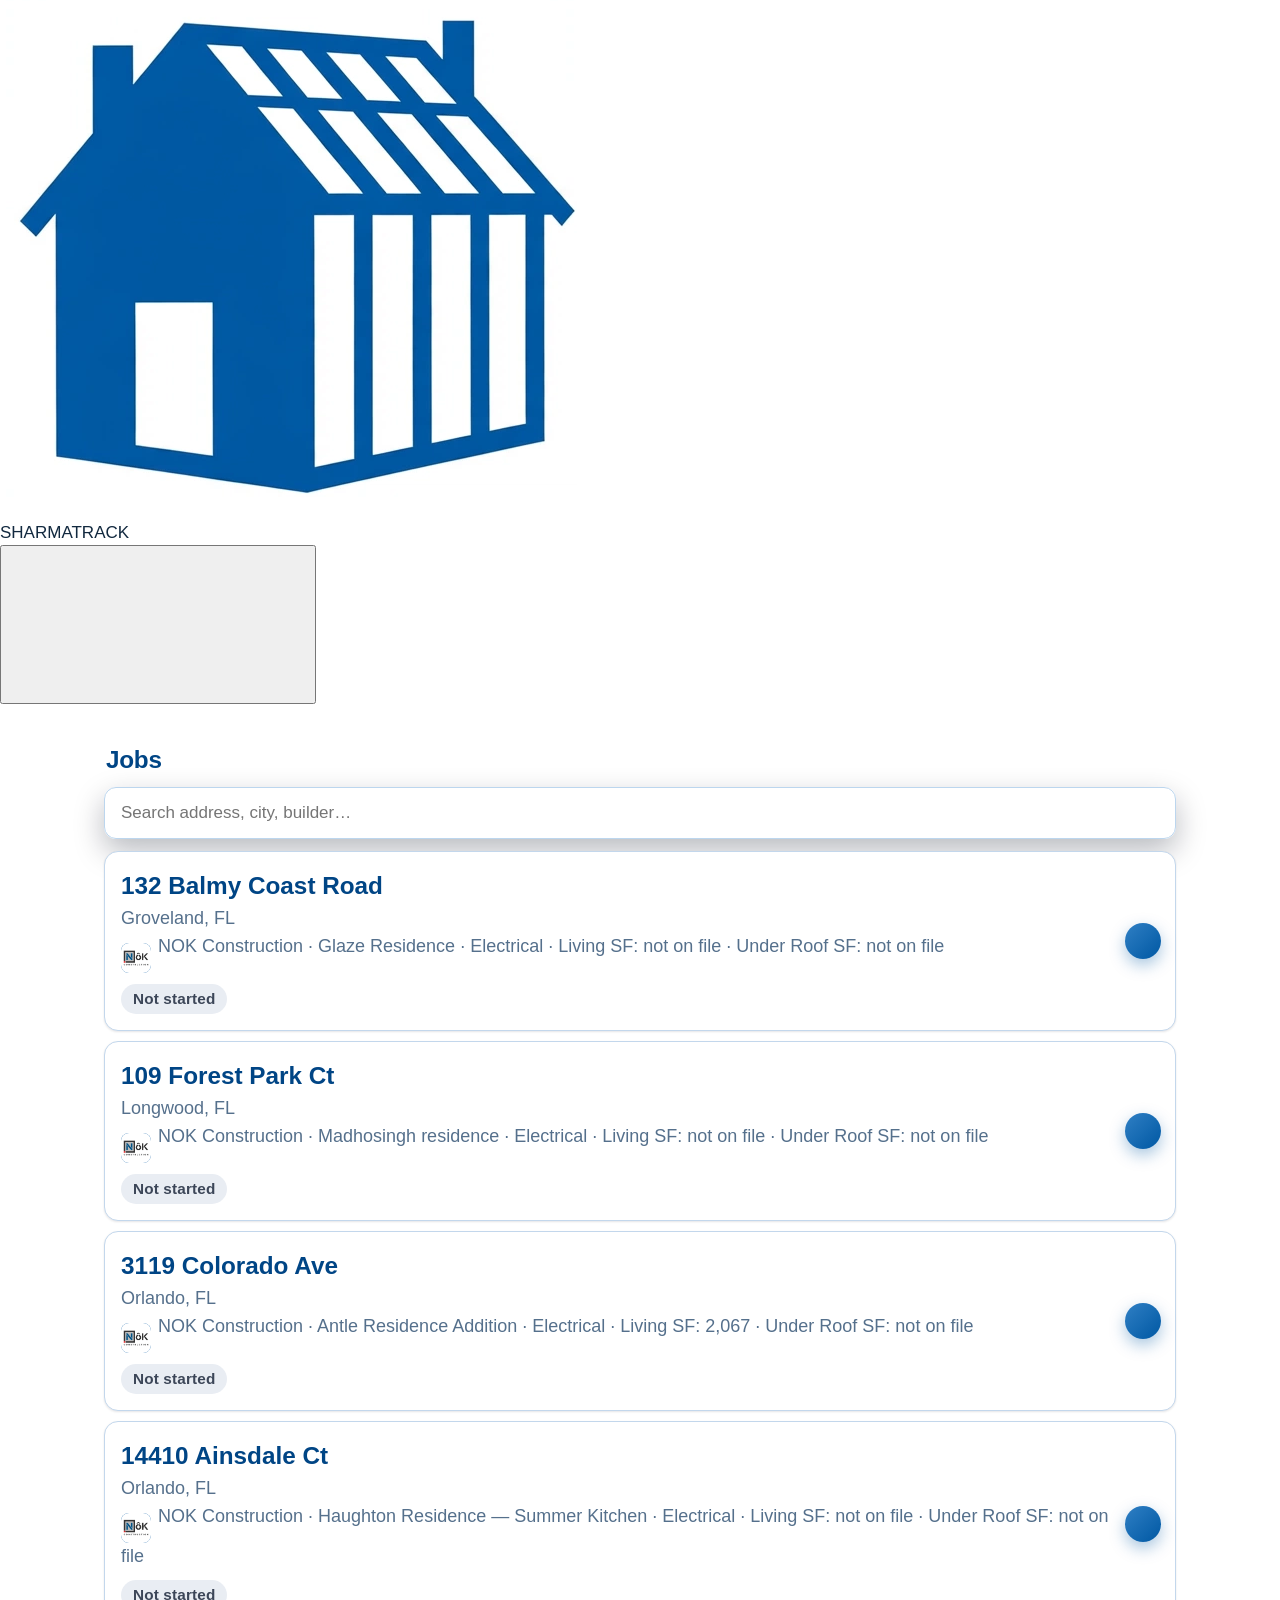
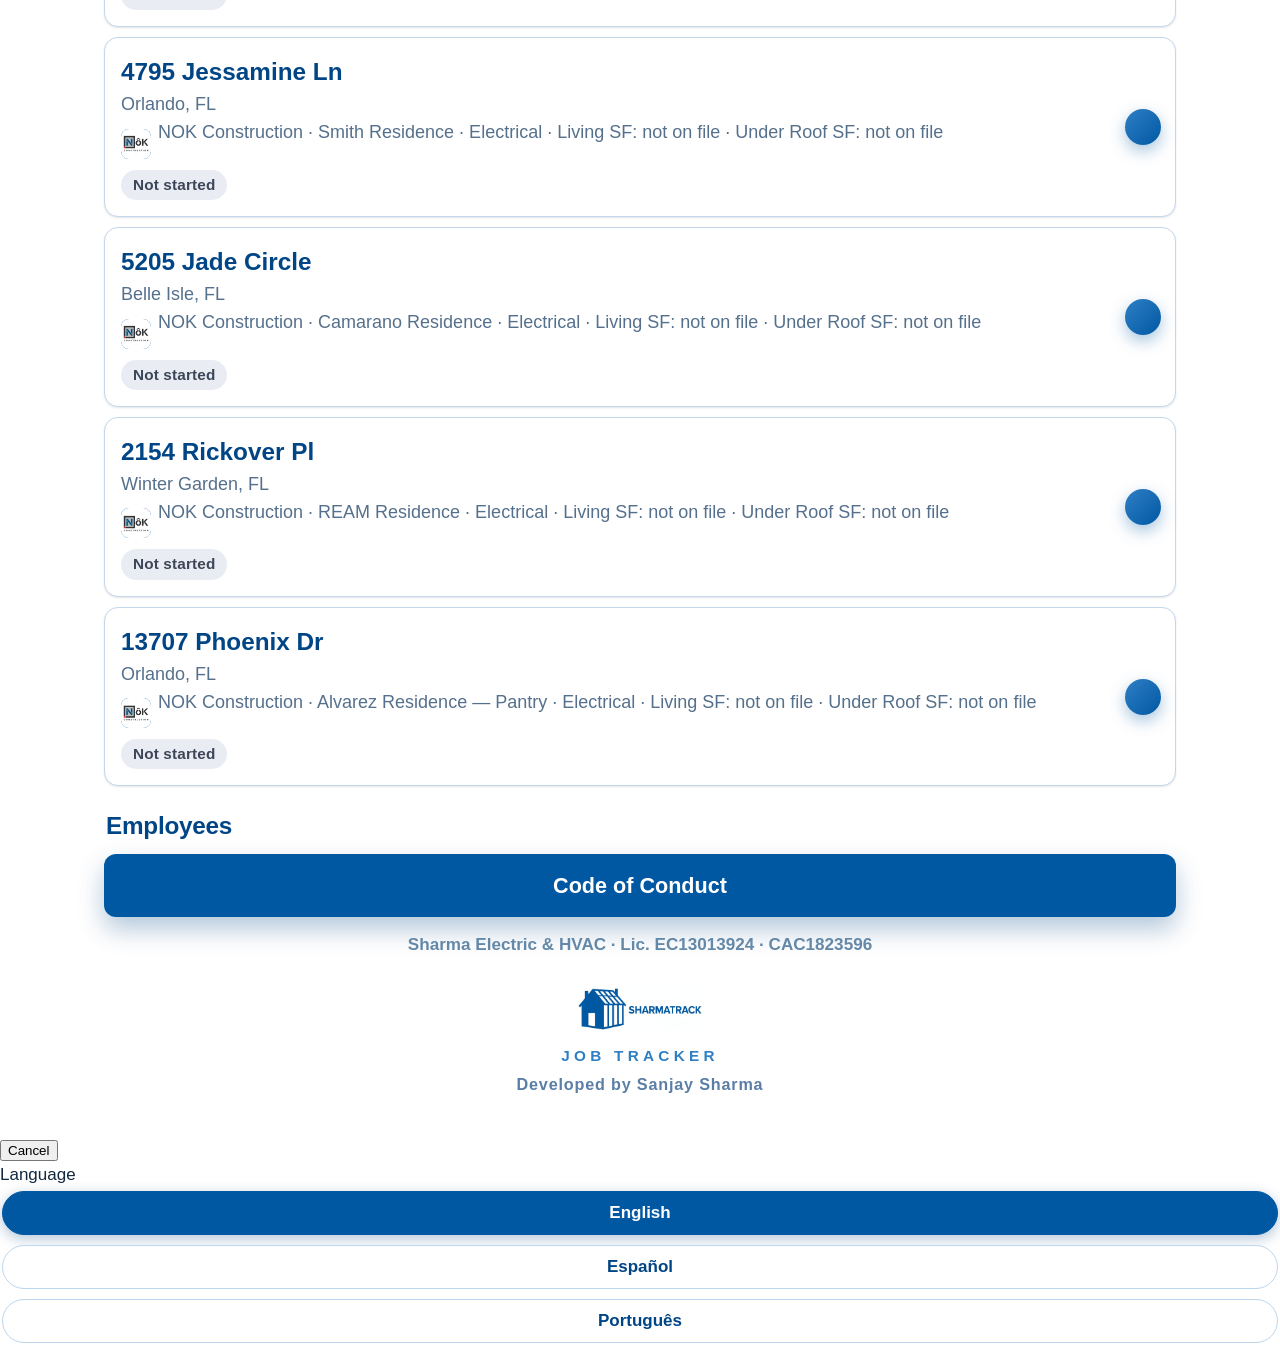
==== index.html @ d8a53cc8 "Five NOK job pages built from the WhatsApp groups (Sanjay 2026-11-23: 'Where is the rest of the hous" ====
<!DOCTYPE html>
<html lang="en" class="sk" data-theme="track"><head><meta charset="utf-8">
<meta name="viewport" content="width=device-width, initial-scale=1, viewport-fit=cover">
<title>SHARMATRACK — NOK Construction</title>
<meta name="theme-color" content="#ffffff"><meta name="color-scheme" content="light"><script>(function(){try{if(localStorage.getItem("sk-scheme")==="dark"){var d=document.documentElement;d.setAttribute("data-scheme","dark");var m=document.querySelector('meta[name="theme-color"]');if(m)m.content=d.getAttribute("data-theme")==="track"?"#1C1C1E":"#1a2f61"}}catch(e){}})()</script><meta name="apple-mobile-web-app-capable" content="yes"><meta name="mobile-web-app-capable" content="yes"><meta name="apple-mobile-web-app-status-bar-style" content="default"><meta name="apple-mobile-web-app-title" content="SHARMATRACK"><link rel="manifest" href="manifest.webmanifest"><link rel="apple-touch-icon" href="app-icon-512.png"><link rel="stylesheet" href="https://sharma-kit.sharma-crew.workers.dev/sharma-kit.css"><script src="https://sharma-kit.sharma-crew.workers.dev/sharma-kit.js" defer></script>
<link rel="stylesheet" href="styles.css?v=16">
<link rel="stylesheet" href="sk-bridge.css?v=2">
<link rel="stylesheet" href="spa.css?v=3">
<link rel="stylesheet" href="macos.css?v=1">
<link rel="icon" href="app-icon-512.png">
<link rel="apple-touch-icon" href="app-icon-512.png">
</head><body class="sk">
<header class="sk-header"><div class="sk-header__bar">
  <div class="sk-header__lead"><a class="sk-header__logo" href="#/" aria-label="SHARMATRACK home"><img src="sharmatrack-mark-blue.png" alt="SHARMATRACK"></a></div>
  <div class="sk-header__title">SHARMATRACK</div>
  <div class="sk-header__trail"><button class="sk-header__btn" id="spa-lang-btn" type="button" aria-label="Language"><svg class="sk-icon"><use href="#i-globe"/></svg></button><a class="sk-header__btn" href="#/more" id="spa-more-btn" aria-label="More"><svg class="sk-icon"><use href="#i-more"/></svg></a></div>
</div></header>
<div class="sk-offline" aria-live="polite"></div>
<main id="app" class="sk-stackview"></main>
<section class="sk-sheet" id="lang-sheet" aria-labelledby="lang-sheet-title">
  <div class="sk-sheet__grab"></div>
  <div class="sk-sheet__head">
    <button class="sk-btn sk-btn--text" type="button" data-sheet-close>Cancel</button>
    <div class="sk-sheet__title" id="lang-sheet-title" data-i18n="language">Language</div>
    <span></span>
  </div>
  <div class="sk-sheet__body">
    <div class="langbar langbar--sheet" role="group" aria-label="Language">
      <button type="button" data-lang="en" class="on">English</button>
      <button type="button" data-lang="es">Español</button>
      <button type="button" data-lang="pt">Português</button>
    </div>
  </div>
</section>
<template id="hub-tpl">
<div class="wrap nobar home">
  <h2 data-i18n="crewJobs">Jobs</h2>
  <div class="searchbar"><input id="job-search" type="search" autocomplete="off" placeholder="Search address, city, builder…"></div>
<a class="jobbtn" href="glaze/" data-jobcard="glaze" data-search="glaze residence 132 balmy coast road groveland fl nok construction master bath patio summer kitchen"><span class="a">132 Balmy Coast Road</span><span class="b">Groveland, FL</span><span class="b2"><span class="blogo"><img src="nok-logo.png" alt="" onerror="this.remove()"><span class="blogo__init" aria-hidden="true">NOK</span></span>NOK Construction · Glaze Residence · Electrical · Living SF: not on file · Under Roof SF: not on file</span><span class="crow"><span class="prog" data-prog>—/16</span><span class="chip" data-chip hidden></span></span><span class="arr"><svg class="sk-icon"><use href="#i-chevron-right"/></svg></span></a>
<a class="jobbtn" href="109-forest-park-ct/" data-jobcard="109-forest-park-ct" data-search="109 forest park ct longwood fl nok construction madhosingh"><span class="a">109 Forest Park Ct</span><span class="b">Longwood, FL</span><span class="b2"><span class="blogo"><img src="nok-logo.png" alt="" onerror="this.remove()"><span class="blogo__init" aria-hidden="true">NOK</span></span>NOK Construction · Madhosingh residence · Electrical · Living SF: not on file · Under Roof SF: not on file</span><span class="crow"><span class="prog" data-prog>—/16</span><span class="chip" data-chip hidden></span></span><span class="arr"><svg class="sk-icon"><use href="#i-chevron-right"/></svg></span></a>
<a class="jobbtn" href="antle/" data-jobcard="antle" data-search="antle residence addition 3119 colorado ave orlando fl nok construction"><span class="a">3119 Colorado Ave</span><span class="b">Orlando, FL</span><span class="b2"><span class="blogo"><img src="nok-logo.png" alt="" onerror="this.remove()"><span class="blogo__init" aria-hidden="true">NOK</span></span>NOK Construction · Antle Residence Addition · Electrical · Living SF: 2,067 · Under Roof SF: not on file</span><span class="crow"><span class="prog" data-prog>—/16</span><span class="chip" data-chip hidden></span></span><span class="arr"><svg class="sk-icon"><use href="#i-chevron-right"/></svg></span></a>
<a class="jobbtn" href="haughton/" data-jobcard="haughton" data-search="haughton residence 14410 ainsdale ct orlando fl nok construction summer kitchen"><span class="a">14410 Ainsdale Ct</span><span class="b">Orlando, FL</span><span class="b2"><span class="blogo"><img src="nok-logo.png" alt="" onerror="this.remove()"><span class="blogo__init" aria-hidden="true">NOK</span></span>NOK Construction · Haughton Residence — Summer Kitchen · Electrical · Living SF: not on file · Under Roof SF: not on file</span><span class="crow"><span class="prog" data-prog>—/16</span><span class="chip" data-chip hidden></span></span><span class="arr"><svg class="sk-icon"><use href="#i-chevron-right"/></svg></span></a>
<a class="jobbtn" href="smith/" data-jobcard="smith" data-search="smith residence 4795 jessamine ln orlando fl nok construction rewire"><span class="a">4795 Jessamine Ln</span><span class="b">Orlando, FL</span><span class="b2"><span class="blogo"><img src="nok-logo.png" alt="" onerror="this.remove()"><span class="blogo__init" aria-hidden="true">NOK</span></span>NOK Construction · Smith Residence · Electrical · Living SF: not on file · Under Roof SF: not on file</span><span class="crow"><span class="prog" data-prog>—/16</span><span class="chip" data-chip hidden></span></span><span class="arr"><svg class="sk-icon"><use href="#i-chevron-right"/></svg></span></a>
<a class="jobbtn" href="camarano/" data-jobcard="camarano" data-search="camarano residence 5205 jade circle belle isle fl nok construction"><span class="a">5205 Jade Circle</span><span class="b">Belle Isle, FL</span><span class="b2"><span class="blogo"><img src="nok-logo.png" alt="" onerror="this.remove()"><span class="blogo__init" aria-hidden="true">NOK</span></span>NOK Construction · Camarano Residence · Electrical · Living SF: not on file · Under Roof SF: not on file</span><span class="crow"><span class="prog" data-prog>—/16</span><span class="chip" data-chip hidden></span></span><span class="arr"><svg class="sk-icon"><use href="#i-chevron-right"/></svg></span></a>
<a class="jobbtn" href="ream/" data-jobcard="ream" data-search="ream residence 2154 rickover pl winter garden fl nok construction"><span class="a">2154 Rickover Pl</span><span class="b">Winter Garden, FL</span><span class="b2"><span class="blogo"><img src="nok-logo.png" alt="" onerror="this.remove()"><span class="blogo__init" aria-hidden="true">NOK</span></span>NOK Construction · REAM Residence · Electrical · Living SF: not on file · Under Roof SF: not on file</span><span class="crow"><span class="prog" data-prog>—/16</span><span class="chip" data-chip hidden></span></span><span class="arr"><svg class="sk-icon"><use href="#i-chevron-right"/></svg></span></a>
<a class="jobbtn" href="alvarez/" data-jobcard="alvarez" data-search="alvarez residence 13707 phoenix dr orlando fl nok construction pantry"><span class="a">13707 Phoenix Dr</span><span class="b">Orlando, FL</span><span class="b2"><span class="blogo"><img src="nok-logo.png" alt="" onerror="this.remove()"><span class="blogo__init" aria-hidden="true">NOK</span></span>NOK Construction · Alvarez Residence — Pantry · Electrical · Living SF: not on file · Under Roof SF: not on file</span><span class="crow"><span class="prog" data-prog>—/16</span><span class="chip" data-chip hidden></span></span><span class="arr"><svg class="sk-icon"><use href="#i-chevron-right"/></svg></span></a>
  <h2 data-i18n="employees">Employees</h2>
  <a class="greenbtn" href="code-of-conduct/" data-i18n="coc">Code of Conduct</a>
  <div class="home-lic">Sharma Electric &amp; HVAC · Lic. EC13013924 · CAC1823596</div>
  <div class="st-footer"><a class="st-link" href="https://sharmaelechvac.github.io/sharmatrack" target="_blank" rel="noopener"><img src="sharmatrack-logo-blue-on-white.png" alt="SHARMATRACK"></a><div class="st-tag">JOB TRACKER</div><div class="dev-credit">Developed by Sanjay Sharma</div>
</div>
</template>
<script src="spa.js?v=2" defer></script>
<script src="home.js?v=9" defer></script>
<script src="sk-init.js?v=2" defer></script>
</body></html>
---- styles.css ----
/* Sharma Crew — shared styles. Modern field-app look: phone-first, big text, big logo. */
:root{
  --navy:#004585; --navy2:#0058a3; --navy3:#2f7fc4; --brand:#0058a3; --brand2:#2f7fc4;
  --ink:#12293f; --muted:#55708c; --line:#d9e6f2;
  --card:#ffffff; --radius:20px;
  --sh-card:0 2px 10px rgba(8,22,44,.06),0 14px 34px rgba(8,22,44,.08);
  --sh-pop:0 12px 30px rgba(3,12,28,.28);
}
*{box-sizing:border-box}
html{font-size:18px}
body{margin:0;font-family:-apple-system,BlinkMacSystemFont,"Segoe UI",Roboto,Arial,sans-serif;
  background:
    radial-gradient(120% 480px at 50% -80px,rgba(0,88,163,.14),rgba(0,88,163,0) 70%),
    linear-gradient(180deg,#ffffff,#eef4fa);
  background-attachment:fixed;
  color:var(--ink);-webkit-text-size-adjust:100%;-webkit-tap-highlight-color:transparent}
a{color:#0058a3}
:focus-visible{outline:3px solid var(--brand2);outline-offset:2px}
.wrap{max-width:560px;margin:0 auto;padding:14px 14px 110px}
.wrap.nobar{padding-bottom:30px}

/* logo — the real Sharma logo, big and crisp on a clean white plaque */
.logo-box{background:#fff;border:1px solid #d9e6f2;border-radius:22px;padding:16px 24px;text-align:center;margin:10px auto 14px;
  width:fit-content;max-width:100%;box-shadow:var(--sh-pop)}
.logo-box img{height:68px;width:auto;max-width:100%;display:block;margin:0 auto}
.logo-box.small img{height:54px}
@media (min-width:640px){
  .logo-box img{height:84px}
  .logo-box.small img{height:64px}
}

/* language bar */
.langbar{display:flex;align-items:center;gap:8px;justify-content:center;padding:12px 6px 4px;flex-wrap:wrap}
.langbar .lbl{color:#004585;font-size:.85rem;font-weight:600;letter-spacing:.04em}
.langbar button{border:1.5px solid #bcd6ee;background:#fff;color:#004585;
  border-radius:999px;padding:8px 14px;font-size:1rem;font-weight:700;cursor:pointer;
  transition:background .15s,color .15s,transform .1s}
.langbar button:active{transform:scale(.96)}
.langbar button.on{background:#0058a3;color:#fff;border-color:#0058a3;box-shadow:0 4px 14px rgba(0,69,133,.3)}

/* sticky job bar (job pages) */
.jobbar{position:sticky;top:0;z-index:60;display:flex;align-items:center;justify-content:space-between;gap:10px;
  padding:10px 16px;background:rgba(0,69,133,.96);backdrop-filter:blur(10px);-webkit-backdrop-filter:blur(10px);
  border-bottom:1px solid rgba(255,255,255,.12);color:#eaf2fb}
.jobbar .jb-addr{font-weight:800;font-size:.98rem;white-space:nowrap;overflow:hidden;text-overflow:ellipsis}
.jobbar .jb-num{flex:0 0 auto;background:#fff;color:#004585;
  font-weight:900;font-size:.9rem;border-radius:999px;padding:4px 12px;box-shadow:0 4px 12px rgba(0,40,80,.35)}

/* hero */
.hero{background:linear-gradient(135deg,#0058a3,#004585 70%);border:1px solid rgba(255,255,255,.09);
  border-radius:24px;color:#fff;padding:22px 18px;margin-bottom:14px;text-align:center;box-shadow:var(--sh-pop)}
.hero h1{font-size:1.9rem;line-height:1.15;margin:2px 0 4px;letter-spacing:-.01em}
.hero .city{font-size:1.15rem;color:#cfe0f2;margin-bottom:6px}
.hero .lic{font-size:.95rem;color:#cfe0f2;font-weight:700;margin-bottom:12px}
.hero .meta{display:flex;gap:8px;justify-content:center;flex-wrap:wrap}
.hero .meta span{background:rgba(255,255,255,.08);border:1px solid rgba(255,255,255,.16);border-radius:999px;
  padding:7px 12px;font-size:.95rem}
.hero .meta b{color:#fff}

/* home */
.home h2{color:#004585;font-size:1.35rem;margin:22px 2px 10px;letter-spacing:-.01em}
.jobbtn{position:relative;display:flex;flex-direction:column;gap:2px;
  background:#fff;border:1px solid #c3d7ec;
  border-radius:var(--radius);padding:16px 60px 16px 16px;color:var(--ink);text-decoration:none;margin-bottom:10px;
  box-shadow:var(--sh-pop);transition:transform .12s}
.jobbtn:active{transform:scale(.985)}
.jobbtn .a{font-size:1.35rem;font-weight:800;color:#004585}
.jobbtn .b{color:#55708c;font-size:1rem}
.jobbtn .arr{position:absolute;right:14px;top:50%;transform:translateY(-50%);width:36px;height:36px;
  border-radius:50%;background:linear-gradient(135deg,var(--brand2),var(--brand));color:#fff;
  display:flex;align-items:center;justify-content:center;font-size:1.15rem;font-weight:900;
  box-shadow:0 6px 16px rgba(0,88,163,.35)}
.greenbtn{display:block;background:linear-gradient(135deg,#0058a3,#004585);color:#fff;font-weight:800;
  font-size:1.2rem;border-radius:var(--radius);padding:16px;text-align:center;text-decoration:none;
  box-shadow:0 12px 26px rgba(0,69,133,.3);transition:transform .12s}
.greenbtn:active{transform:scale(.985)}
.home-lic{color:#6488a8;text-align:center;font-size:.88rem;font-weight:600;margin-top:16px}

/* gear cards */
.gear{display:grid;grid-template-columns:1fr 1fr;gap:10px;margin-bottom:14px}
.gear .card{background:var(--card);border:1px solid var(--line);border-radius:var(--radius);
  padding:14px;box-shadow:var(--sh-card)}
a.gearlink{display:block;text-decoration:none;color:inherit;transition:transform .12s,box-shadow .15s}
a.gearlink:active{transform:scale(.98)}
.gear .brand{font-weight:900;letter-spacing:.06em;font-size:1.05rem}
.brand.siemens{color:#2f7fc4}
.brand.sq{color:#004585}
.brand.eaton{color:#0058a3}
.pill{display:inline-block;border-radius:6px;padding:2px 8px;font-size:.78rem;font-weight:800;color:#fff;vertical-align:middle;margin-left:6px}
.pill.green{background:#004585}.pill.blue{background:#0058a3}
.gear .kind{color:var(--muted);font-weight:800;font-size:.82rem;letter-spacing:.08em;margin:8px 0 4px}
.gear .desc{font-size:1rem;font-weight:600}
.gear .spec{color:var(--muted);font-size:.95rem}
.gear .model{font-family:ui-monospace,Menlo,Consolas,monospace;font-weight:800;font-size:.98rem;margin-top:8px;
  display:inline-block;background:#eef4fa;border:1px solid var(--line);border-radius:8px;padding:3px 8px;word-break:break-all}
.sched-hint{margin-top:12px;padding-top:10px;border-top:1px dashed var(--line);display:flex;
  align-items:center;justify-content:space-between;gap:6px;color:var(--brand);font-weight:800;font-size:.92rem}
.sched-hint .chev{font-size:1.35rem;line-height:1;color:#b9cbdf;font-weight:900}

/* progress */
.progress{background:var(--card);border:1px solid var(--line);border-radius:var(--radius);
  padding:14px;display:flex;align-items:center;gap:16px;margin-bottom:14px;box-shadow:var(--sh-card)}
.ringwrap{position:relative;width:92px;height:92px;flex:0 0 92px}
.ringwrap svg{transform:rotate(-90deg);filter:drop-shadow(0 4px 10px rgba(0,88,163,.35))}
.ringwrap .num{position:absolute;inset:0;display:flex;align-items:center;justify-content:center;font-weight:900;font-size:1.3rem}
.progress .pt{font-weight:800;font-size:1.1rem}
.progress .ps{color:var(--muted)}

.mapsbtn{display:block;background:linear-gradient(135deg,var(--brand2),var(--brand));color:#fff;
  text-align:center;font-weight:900;font-size:1.2rem;padding:16px;border-radius:18px;text-decoration:none;
  margin-bottom:14px;box-shadow:0 12px 26px rgba(0,88,163,.3);transition:transform .12s}
.mapsbtn:active{transform:scale(.985)}

/* sections */
.section{background:var(--card);border:1px solid var(--line);border-radius:var(--radius);
  padding:16px;margin-bottom:14px;box-shadow:var(--sh-card)}
.section h2{margin:0 0 8px;font-size:1.25rem;letter-spacing:-.01em}
.section h3{margin:0 0 8px;font-size:1.05rem;letter-spacing:.05em;color:var(--muted)}
details.section summary{font-weight:800;font-size:1.15rem;cursor:pointer}
details.section ol{margin:10px 0 2px;padding-left:22px}
details.section li{margin-bottom:8px}
.prints a{display:block;padding:13px 14px;border:1.5px solid #d7e3f0;border-radius:14px;margin-bottom:8px;
  text-decoration:none;font-weight:700;color:#0058a3;background:linear-gradient(180deg,#f8fbff,#f1f7fd);
  transition:border-color .15s,transform .1s}
.prints a:active{transform:scale(.99);border-color:var(--brand)}
.prints a:last-child{margin-bottom:0}

/* caption cards */
.capcard{background:#f8fbfe;border:1px solid var(--line);border-radius:18px;padding:14px;margin-bottom:12px}
.capcard:last-child{margin-bottom:0}
.capcard .top{display:flex;justify-content:space-between;gap:10px;align-items:center}
.capcard .cap{font-weight:800;font-size:1.08rem}
.capcard .status{color:var(--muted);font-size:.92rem;white-space:nowrap}
.capcard .status.has{color:#004585;font-weight:800;background:#e3eef9;border:1px solid #bcd6ee;
  border-radius:999px;padding:2px 11px}
.capcard .btns{display:flex;gap:8px;margin-top:10px}
.capcard .btns label{flex:1;text-align:center;color:#fff;font-weight:800;padding:13px 6px;border-radius:14px;
  cursor:pointer;font-size:1.05rem;transition:transform .1s}
.capcard .btns label:active{transform:scale(.97)}
.capcard .btns .cam{background:linear-gradient(135deg,var(--brand2),var(--brand));box-shadow:0 8px 18px rgba(0,88,163,.3)}
.capcard .btns .gal{background:#fff;color:#004585;border:1.5px solid #0058a3;box-shadow:0 8px 18px rgba(0,88,163,.12)}
.capcard input[type=file]{display:none}
.tiles{display:grid;grid-template-columns:1fr 1fr;gap:8px;margin-top:10px}
.tiles figure{margin:0}
.tiles img,.tiles video{width:100%;height:132px;object-fit:cover;border-radius:14px;display:block;
  background:#dfe7ee;box-shadow:0 4px 14px rgba(8,22,44,.14)}
.tiles figcaption{font-size:.78rem;color:var(--muted);margin-top:4px;word-break:break-word}
.notconn{background:#eaf2fb;border:1px dashed #2f7fc4;color:#004585;border-radius:12px;padding:10px 12px;font-size:.95rem;margin-top:10px}
.upnote{font-size:.9rem;color:var(--muted);margin-top:6px}

/* sticky name bar */
.namebar{position:fixed;left:0;right:0;bottom:0;background:rgba(0,69,133,.96);
  backdrop-filter:blur(12px);-webkit-backdrop-filter:blur(12px);
  border-top:1px solid rgba(255,255,255,.14);box-shadow:0 -8px 24px rgba(3,12,28,.35);
  padding:10px 12px calc(10px + env(safe-area-inset-bottom));z-index:50}
.namebar .in{max-width:560px;margin:0 auto;display:flex;gap:8px;align-items:center}
.namebar input{flex:1;min-width:0;font-size:1.05rem;padding:13px;border-radius:14px;
  border:1.5px solid rgba(255,255,255,.25);background:rgba(255,255,255,.97)}
.namebar label{color:#fff;font-weight:800;padding:13px 10px;border-radius:14px;cursor:pointer;
  white-space:nowrap;transition:transform .1s}
.namebar label:active{transform:scale(.96)}
.namebar .ocam{background:linear-gradient(135deg,var(--brand2),var(--brand))}
.namebar .ogal{background:#fff;color:#004585}
.namebar input[type=file]{display:none}

/* launcher */
.launch-head{color:var(--ink);padding:16px 4px 4px}
.launch-head .date{color:#6488a8;font-size:.9rem}
.launch-head h1{margin:2px 0 6px;font-size:1.8rem;letter-spacing:-.01em}
.launch-head h1 .nm{color:var(--brand)}
.launch h2{color:#004585;font-size:1.05rem;letter-spacing:.07em;margin:20px 2px 10px;text-transform:uppercase}
.tiles-launch{display:grid;grid-template-columns:repeat(4,1fr);gap:12px}
.tile{text-decoration:none;text-align:center;color:var(--ink)}
.tile .ic{height:64px;border-radius:20px;display:flex;align-items:center;justify-content:center;
  font-size:1.7rem;font-weight:900;color:#fff;box-shadow:0 10px 22px rgba(3,12,28,.35);
  transition:transform .12s}
.tile:active .ic{transform:scale(.94)}
.tile .lb{font-size:.85rem;font-weight:700;margin-top:6px;line-height:1.2}
.tile .up{font-size:.72rem;color:#6488a8}
.c-blue{background:linear-gradient(135deg,#2f7fc4,#0058a3)}.c-orange{background:linear-gradient(135deg,#0058a3,#004585)}
.c-green{background:linear-gradient(135deg,#9fc3e8,#2f7fc4)}.c-teal{background:linear-gradient(135deg,#0058a3,#2f7fc4)}
.c-navy{background:linear-gradient(135deg,#1b4076,#004585)}.c-purple{background:linear-gradient(135deg,#004585,#2f7fc4)}
.c-grey{background:linear-gradient(135deg,#7d9dbd,#55708c)}.c-red{background:linear-gradient(135deg,#003a6b,#004585)}

/* meter schedule pages */
.sched-model{font-family:ui-monospace,Menlo,Consolas,monospace;font-weight:800;font-size:1.3rem;
  color:#fff;margin:4px 0 6px;word-break:break-all}
.sched-table{width:100%;border-collapse:collapse;font-size:1rem}
.sched-table th{text-align:left;font-weight:800;padding:13px 10px;border-bottom:1px solid var(--line);
  width:38%;vertical-align:top}
.sched-table td{padding:13px 10px;border-bottom:1px solid var(--line);vertical-align:top}
.sched-table tr:last-child td,.sched-table tr:last-child th{border-bottom:0}
.sched-table .sched-sec td{background:#eef4fa;color:var(--navy);font-weight:800;letter-spacing:.04em;
  font-size:.92rem;text-transform:uppercase}
.sched-note{color:var(--muted);font-size:.95rem;margin:12px 2px 0}
.backrow{display:flex;gap:8px;flex-wrap:wrap}
.jobchip{flex:1 1 40%;text-align:center;background:linear-gradient(135deg,#0058a3,#004585);color:#fff;
  text-decoration:none;font-weight:800;padding:14px 10px;border-radius:14px;border:1px solid rgba(255,255,255,.12);
  box-shadow:var(--sh-pop);transition:transform .1s}
.jobchip:active{transform:scale(.97)}
.jobchip.home{background:#fff;color:var(--navy);border-color:#d7e3f0;box-shadow:var(--sh-card)}

/* code of conduct */
.coc-body{background:#eef4fa}
.coc-hero{background:linear-gradient(135deg,#0058a3,#004585 65%);color:#fff;border-radius:24px;
  padding:22px 18px;text-align:center;margin-bottom:14px;box-shadow:0 14px 30px rgba(0,69,133,.3)}
.coc-hero .eb{letter-spacing:.12em;font-weight:800;font-size:.85rem;color:#cfe0f2}
.coc-hero h1{margin:6px 0;font-size:2rem;letter-spacing:-.01em}
.coc-hero .sub{font-size:1.05rem}
.coc-hero .applies{display:inline-block;background:#003a6b;border-radius:999px;padding:7px 14px;margin:10px 0;font-size:.95rem}
.coc-hero .line{font-weight:700}
.coc-nav{display:flex;flex-wrap:wrap;gap:7px;margin-bottom:14px}
.coc-nav a{background:#fff;border:1.5px solid #bcd6ee;color:#004585;border-radius:999px;padding:8px 12px;
  text-decoration:none;font-weight:700;font-size:.92rem;box-shadow:0 2px 8px rgba(0,69,133,.08)}
.coc-sec{background:#fff;border:1px solid #d9e6f2;border-radius:var(--radius);padding:18px;margin-bottom:12px;
  box-shadow:0 2px 10px rgba(0,69,133,.05),0 12px 28px rgba(0,69,133,.06)}
.coc-sec .kicker{color:var(--brand);font-weight:900;letter-spacing:.08em;font-size:.85rem}
.coc-sec h2{margin:4px 0 10px;font-size:1.45rem;letter-spacing:-.01em}
.coc-sec h3{margin:14px 0 6px;font-size:1.05rem;letter-spacing:.04em;color:var(--brand)}
.coc-sec p{margin:0 0 10px;line-height:1.5}
.coc-sec ul{margin:0 0 8px;padding-left:20px}
.coc-sec li{margin-bottom:7px;line-height:1.45}
.coc-foot{display:flex;gap:8px;flex-wrap:wrap;margin-top:6px}
.coc-foot a,.coc-foot button{flex:1;text-align:center;background:var(--navy);color:#fff;border:0;border-radius:14px;
  padding:14px;text-decoration:none;font-weight:800;font-size:1rem;cursor:pointer}
@media (max-width:380px){ .gear{grid-template-columns:1fr 1fr} .tiles-launch{grid-template-columns:repeat(3,1fr)} }

/* home — search + per-job progress/status */
.searchbar{margin-bottom:12px}
.searchbar input{width:100%;font-size:1.1rem;padding:15px 16px;border-radius:16px;color:var(--ink);
  border:1.5px solid #bcd6ee;background:rgba(255,255,255,.97);box-shadow:var(--sh-pop)}
.jobbtn .b2{color:#55708c;font-size:1rem}
.jobbtn .crow{display:flex;align-items:center;gap:8px;margin-top:9px;flex-wrap:wrap}
.jobbtn .prog{font-weight:900;font-size:.95rem;background:#eaf2fb;color:#004585;
  border:1px solid #bcd6ee;border-radius:999px;padding:3px 12px}
.jobbtn .chip{font-weight:800;font-size:.85rem;border-radius:999px;padding:4px 12px}
.jobbtn .chip.st0{background:#d7e3f0;color:#004585}
.jobbtn .chip.st1{background:linear-gradient(135deg,var(--brand2),var(--brand));color:#fff}
.jobbtn .chip.st2{background:linear-gradient(135deg,#004585,#003a6b);color:#fff}

/* phase tabs (rough-in / trim) */
.phasetabs{display:flex;gap:8px;margin-bottom:14px}
.phasetabs button{flex:1;border:1.5px solid #bcd6ee;background:#fff;
  color:#004585;border-radius:14px;padding:13px 8px;font-size:1.05rem;font-weight:800;cursor:pointer;
  transition:background .15s,color .15s,transform .1s}
.phasetabs button:active{transform:scale(.97)}
.phasetabs button.on{background:#0058a3;color:#fff;border-color:#0058a3;box-shadow:var(--sh-pop)}

/* caption definition line (switch box neatness) */
.capdef{color:var(--muted);font-size:.92rem;line-height:1.45;margin-top:9px;
  background:#eef4fa;border:1px solid var(--line);border-radius:10px;padding:8px 11px}

/* job details card (permit / lot / inspection / crew / date) */
.jm-rows{margin:0}
.jm-rows>div{display:flex;justify-content:space-between;align-items:baseline;gap:14px;
  padding:9px 0;border-bottom:1px solid var(--line)}
.jm-rows>div:last-child{border-bottom:0}
.jm-rows dt{color:var(--muted);font-weight:700;flex:0 0 auto}
.jm-rows dd{margin:0;font-weight:800;text-align:right;word-break:break-word}
.jmedit{width:100%;margin-top:12px;padding:12px;border-radius:12px;cursor:pointer;
  border:1.5px solid #cfdce9;background:#f1f7fd;color:var(--navy);font-weight:800;font-size:1rem}
.jmedit:active{transform:scale(.99)}
#jm-form{margin-top:12px}
#jm-form label{display:block;margin-bottom:11px;font-weight:700;color:var(--muted);font-size:.95rem}
#jm-form input,#jm-form select{width:100%;margin-top:4px;font-size:1.05rem;padding:12px;
  border-radius:12px;border:1.5px solid #cfdce9;background:#fff;color:var(--ink)}
.jm-btns{display:flex;gap:8px}
.jm-btns button{flex:1;padding:13px;border-radius:12px;font-weight:800;font-size:1rem;cursor:pointer;
  border:1.5px solid #cfdce9;background:#fff;color:var(--ink)}
.jm-btns button:active{transform:scale(.98)}
.jm-btns .jmsave{background:linear-gradient(135deg,var(--brand2),var(--brand));color:#fff;border:0;
  box-shadow:0 8px 18px rgba(0,88,163,.3)}

/* SHARMATRACK — app-name branding (the name is a brand; never translated) */
.app-hero{text-align:center;margin:0 0 4px}
.app-hero .app-name{color:#fff;font-weight:900;font-size:1.8rem;letter-spacing:.1em;line-height:1.1;
  text-shadow:0 6px 22px rgba(3,12,28,.45)}
.app-hero .app-by{color:#2f7fc4;font-size:1rem;font-weight:600;margin-top:3px}
.app-hero .app-logo-pill{background:#fff;border:1px solid #d9e6f2;border-radius:22px;padding:16px 20px;width:92%;max-width:92%;margin:0 auto;box-shadow:var(--sh-pop)}
.app-hero .app-logo-pill img{height:104px;width:auto;max-width:100%;display:block;margin:0 auto}
@media (max-width:380px){.app-hero .app-logo-pill img{height:96px}}
@media (min-width:640px){.app-hero .app-logo-pill img{height:132px}}
.launch-head .appname{display:inline-flex;align-items:center;gap:8px;font-weight:900;letter-spacing:.14em;color:var(--brand);font-size:.95rem;margin-bottom:2px}
.launch-head .appname img{height:26px;width:26px;border-radius:7px;display:block}
.jobbar .jb-brand{flex:0 0 auto;display:inline-flex;align-items:center;gap:6px;font-weight:900;font-size:.68rem;letter-spacing:.12em;color:#fff}
.jobbar .jb-brand img{height:32px;width:32px;border-radius:8px;display:block}
.jobbar .jb-addr{flex:1 1 auto;min-width:0}

/* Z Brothers partner mark next to the builder line (job heroes) */
.hero .meta span.builder-chip{display:inline-flex;align-items:center;gap:9px}
.zb-logo{height:38px;width:38px;object-fit:contain;flex:0 0 auto}

/* Edge-to-edge on phones: the page runs full-bleed — hero/section bands,
   cards and bars stretch the full screen width; inner padding inside the
   bands keeps text off the glass. Desktop keeps the centered column. */
@media (max-width:639px){
  .wrap{max-width:none;margin-left:0;margin-right:0;padding-left:0;padding-right:0}
  .namebar .in{max-width:none}
  .hero,.coc-hero,.section,.coc-sec,.progress{border-radius:0;border-left:0;border-right:0}
  .jobbtn,.greenbtn,.mapsbtn{border-radius:0}
  .home h2,.launch h2,.launch-head,.home-lic{padding-left:16px;padding-right:16px}
  .tiles-launch,.coc-nav,.coc-foot{padding-left:12px;padding-right:12px}
  .searchbar{padding-left:14px;padding-right:14px}
}

/* Builder edition band (per-builder personalized version) */
.builder-band{display:flex;align-items:center;justify-content:center;gap:10px;margin:10px auto 2px}
.builder-band .bb-chip{background:#fff;border:1px solid #d9e6f2;border-radius:10px;padding:4px;display:inline-flex;box-shadow:0 2px 8px rgba(0,0,0,.25)}
.builder-band .bb-chip img{height:38px;width:38px;display:block}
.builder-band .bb-txt{display:flex;flex-direction:column;line-height:1.15;text-align:left}
.builder-band .bb-name{color:#004585;font-weight:800;letter-spacing:.06em;font-size:.95rem}
.builder-band .bb-ed{color:#2f7fc4;font-size:.8rem;font-weight:600}

/* SHARMATRACK lockup pill on house pages */
.st-pill{background:#fff;border-radius:16px;padding:10px 14px;display:flex;justify-content:center;margin:0 auto 12px;box-shadow:0 3px 10px rgba(0,0,0,.25);max-width:520px}
.st-pill img{height:72px;width:auto;max-width:100%;display:block}

/* Brand stack: SHARMATRACK first, then Sharma + builder side by side */
.duo{display:flex;gap:10px;justify-content:center;align-items:stretch;margin:10px auto 4px;max-width:560px}
.duo-card{flex:1;background:#eaf2fb;border:1.5px solid #c9dcf2;border-radius:14px;display:flex;align-items:center;justify-content:center;gap:9px;padding:8px 10px}
.duo-sharma{height:46px;width:auto;max-width:100%}
.duo-zb{height:42px;width:42px;flex:none}
.duo-zbtxt{display:flex;flex-direction:column;line-height:1.12;color:#004585;text-align:left}
.duo-zbtxt b{font-size:.92rem;letter-spacing:.04em}
.duo-zbtxt i{font-style:normal;font-size:.66rem;letter-spacing:.14em;color:#2f7fc4;font-weight:700}

/* SHARMATRACK logo links to the SHARMATRACK site */
a.st-link{display:contents;text-decoration:none;color:inherit}
.jb-brand a{color:#fff;text-decoration:none;display:inline-flex;align-items:center;gap:7px}

/* === CLEAN PASS — no boxes, no pills, no tints (Sanjay: kill the tacky) === */
body:has(.wrap.home){background:#fff}
.app-hero .app-logo-pill{background:none;border:none;box-shadow:none;border-radius:0;padding:0;width:auto;max-width:100%}
.app-hero .app-logo-pill img{height:60px}
@media (min-width:640px){.app-hero .app-logo-pill img{height:76px}}
.app-hero .app-by{color:#5b7ea6}
.duo{gap:0;margin:14px auto 2px}
.duo-card{background:none;border:none;border-radius:0;padding:2px 14px}
.duo-card + .duo-card{border-left:1px solid #d7e6f5}
.duo-sharma{height:38px}
.duo-zb{height:36px;width:36px}
.hero{background:#fff;border:1px solid #d7e6f5;box-shadow:none;color:#004585}
.hero .city{color:#2f7fc4}
.hero .lic{color:#5b7ea6}
.hero .meta span{background:#eaf2fb;border-color:#d7e6f5;color:#004585}
.hero .meta b{color:#004585}
.st-pill{background:none;box-shadow:none;border-radius:0;padding:0;margin-bottom:10px}
.st-pill img{height:56px}

/* Sharma logo size fix — logos run big (Sanjay's standing rule) */
.duo-sharma{height:56px}
.duo-zb{height:48px;width:48px}
.duo-zbtxt b{font-size:1.02rem}
.duo-zbtxt i{font-size:.72rem}

.dev-credit{font-size:.8rem;font-weight:700;letter-spacing:.05em;color:#5b7ea6;margin-top:3px;text-align:center}

/* LOGO SIZE — FINAL (Sanjay: bigger, no more asking) */
.app-hero .app-logo-pill img{height:76px}
@media (min-width:640px){.app-hero .app-logo-pill img{height:92px}}
.st-pill img{height:72px}
.duo-sharma{height:84px}
.duo-zb{height:72px;width:72px}
.duo-zbtxt b{font-size:1.2rem}
.duo-zbtxt i{font-size:.8rem}

/* Balance: builder is the product — SHARMATRACK steps back, builder steps up */
.app-hero .app-logo-pill img{height:56px}
@media (min-width:640px){.app-hero .app-logo-pill img{height:68px}}
.st-pill img{height:54px}
.duo-zb{height:84px;width:84px}
.duo-zbtxt b{font-size:1.3rem}
.duo-zbtxt i{font-size:.85rem}

/* FINAL LAYOUT — Sharma on top MUCH bigger, SHARMATRACK at the bottom */
.duo-sharma{height:112px}
.duo-zb{height:92px;width:92px}
.duo-zbtxt b{font-size:1.45rem}
.duo-zbtxt i{font-size:.9rem}
.st-footer{text-align:center;margin:28px auto 12px}
.st-footer img{height:46px;width:auto}
.st-footer .dev-credit{margin-top:5px}
.st-tag{font-size:.72rem;font-weight:800;letter-spacing:.28em;color:#2f7fc4;margin-top:6px;text-align:center}

/* Photo wrap + watermark overlay (live photos; migrated files carry it burned in) */
.tiles .phwrap{position:relative;display:block}
.tiles img.zoomable{cursor:zoom-in}
.wm{position:absolute;inset:0;pointer-events:none;display:block}
.tiles .wm-logo,.lightbox .wm-logo{position:absolute;top:6px;left:6px;width:38%;height:auto;object-fit:contain;border-radius:0}
.wm-info{position:absolute;left:8px;bottom:6px;color:#fff;font-weight:700;font-size:11px;line-height:1.35;text-shadow:0 1px 3px rgba(0,0,0,.9);text-align:left}
/* Lightbox: tap a photo to expand it on the same page */
.lightbox{position:fixed;inset:0;z-index:200;background:rgba(8,10,14,.94);display:flex;flex-direction:column;align-items:center;justify-content:center;padding:18px}
.lightbox[hidden]{display:none}
.lightbox .lbwrap{position:relative;display:inline-block;line-height:0}
.lightbox .lbwrap>img{max-width:94vw;max-height:82vh;object-fit:contain;border-radius:10px;box-shadow:0 18px 50px rgba(0,0,0,.5)}
.lightbox .wm-logo{top:10px;left:10px}
.lightbox .wm-info{font-size:15px;left:12px;bottom:10px}
.lightbox .lb-cap{margin-top:12px;color:#f2f4f7;font-size:15px;text-align:center;max-width:92vw;line-height:1.4}
.lightbox .lb-close{position:absolute;top:calc(10px + env(safe-area-inset-top));right:14px;width:44px;height:44px;border-radius:50%;border:0;background:rgba(255,255,255,.14);color:#fff;font-size:26px;line-height:1;cursor:pointer;z-index:2}
body.lb-open{overflow:hidden}

/* NOK Construction partner mark (wide logo, sized like the Sharma mark) */
.duo-nok{height:76px;width:auto;max-width:100%}

/* Free-form caption block (ported from the EXJ tracker — was missing here) */
.freecap{margin-top:12px}
.freecap input[type=file]{display:none}
.freecap input[type=text]{width:100%;box-sizing:border-box;padding:12px 14px;border:1.5px solid #c9d9ec;border-radius:14px;font:inherit;font-size:1rem;margin-bottom:10px;background:#fff;color:var(--ink)}
.freecap .btns{display:flex;gap:8px}
.freecap .btns label{flex:1;text-align:center;color:#fff;font-weight:800;padding:13px 6px;border-radius:999px;cursor:pointer;text-transform:uppercase;letter-spacing:.03em}
.freecap .btns label:active{transform:scale(.97)}
.freecap .btns .cam{background:linear-gradient(135deg,var(--brand2),var(--brand));box-shadow:0 8px 18px rgba(0,88,163,.3)}
.freecap .btns .gal{background:#fff;color:#004585;border:1.5px solid #0058a3;box-shadow:0 8px 18px rgba(0,88,163,.12)}

/* Address clarity (Sanjay, 2026-11-10): never cut the address off in the sticky bar; city line dark + bold */
.jobbar .jb-addr{white-space:normal;overflow:visible;text-overflow:clip;line-height:1.15}
.hero .city{color:#004585;font-weight:700}


/* Change Orders — modern per-item cards */
.co-head{display:flex;align-items:center;justify-content:space-between;gap:10px;flex-wrap:wrap;margin-bottom:12px}
.co-head h2{margin:0}
.co-date{background:#e8f1fa;color:#004585;font-weight:700;font-size:.82rem;padding:4px 11px;border-radius:999px;letter-spacing:.02em;white-space:nowrap}
.co-list{display:grid;gap:10px}
.co-card{display:flex;gap:12px;align-items:flex-start;background:#f7fafd;border:1px solid #dbe7f5;border-radius:14px;padding:12px 14px;box-shadow:0 1px 3px rgba(0,35,70,.05)}
.co-num{flex:0 0 auto;width:28px;height:28px;border-radius:50%;background:#004585;color:#fff;font-weight:800;font-size:.92rem;display:flex;align-items:center;justify-content:center;margin-top:1px}
.co-main{flex:1;min-width:0}
.co-text{margin:0;font-size:.99rem;line-height:1.45;color:var(--ink)}
.co-ref{display:inline-block;margin-top:7px;background:#fdf0e1;color:#9a4d00;border:1px solid #f0cf9f;border-radius:999px;padding:2px 10px;font-size:.78rem;font-weight:700;letter-spacing:.01em}

/* Builder logo chip (company-logos workstream, 2026-11-19): the real logo
   file covers a navy initials badge; if the file is missing the badge
   shows, so a real logo can be dropped in later with no markup change. */
.blogo { position:relative; display:inline-flex; align-items:center; justify-content:center; width:30px; height:30px; border-radius:8px; background:#0058a3; vertical-align:-9px; margin-right:7px; overflow:hidden; flex:0 0 auto; }
.blogo__init { color:#fff; font-weight:800; font-size:13px; letter-spacing:.02em; }
.blogo img { position:absolute; inset:0; width:100%; height:100%; object-fit:contain; background:#fff; }

/* Type bump (2026-11-20, Sanjay: "Wording is a bit small on the builder jobs
   pages"): small labels, captions and status lines raised to readable
   sizes — captions and notes at body size, nothing under ~15px. Body copy
   and headings already sit at the 18px standard and are untouched. */
.tiles figcaption{font-size:.95rem}
#tug-tiles .tiles figcaption span{font-size:.95rem}
.capcard .status{font-size:1rem}
.capdef{font-size:1rem}
.gear .kind{font-size:.95rem}
.gear .spec{font-size:1rem}
.pill{font-size:.88rem}
.upnote{font-size:1rem}
.notconn{font-size:1rem}
.hero .meta .tile i{font-size:.85rem}
.jobbar .jb-brand{font-size:.8rem}
.tile .up{font-size:.85rem}
.tile .lb{font-size:.95rem}
.st-tag{font-size:.85rem}
.dev-credit{font-size:.9rem}
.builder-band .bb-ed{font-size:.9rem}
.duo-zbtxt i{font-size:.88rem}
.home-lic{font-size:.95rem}
.launch-head .date{font-size:1rem}
.sched-note{font-size:1rem}
.lightbox .lb-cap{font-size:17px}
.langbar .lbl{font-size:.95rem}
#jm-form label{font-size:1rem}
.coc-sec .kicker{font-size:.95rem}
.coc-hero .eb{font-size:.95rem}
.hub-tile .hub-kicker{font-size:.9rem}
---- sk-bridge.css ----
/* Sharma kit bridge for SHARMATRACK tracker pages (kit v1.2, Track theme).
   Maps the trackers' existing markup onto kit tokens: system font, Track blue
   #0058a3, 12-14px corners, kit status pills, 44px taps, press states, dark mode.
   Loaded AFTER the app's own styles.css. Look only — no data or behaviour. */
html.sk body.sk{
  font-family:-apple-system,BlinkMacSystemFont,"SF Pro Text","SF Pro Display","Inter","Segoe UI",Roboto,Helvetica,Arial,sans-serif;
  font-size:17px; line-height:1.45;
  -webkit-tap-highlight-color:transparent;
}
/* Cards and sections take the kit shape */
html.sk .jobbtn, html.sk .card, html.sk .capcard, html.sk .section, html.sk .gear .card{
  border-radius:14px; box-shadow:0 1px 2px rgba(16,24,40,.06),0 1px 3px rgba(16,24,40,.05);
}
html.sk .jobbtn{ transition:transform .12s ease, background .12s ease; }
html.sk .jobbtn:active, html.sk .card:active, html.sk .greenbtn:active,
html.sk .mapsbtn:active, html.sk button:active{ transform:scale(.985); }
/* Status = kit pills (5 words). Red stays reserved for late/Problem only. */
html.sk .chip, html.sk .donebadge, html.sk .st-pill, html.sk .pill{
  border-radius:999px; font-weight:600; letter-spacing:.01em;
}
html.sk .chip.st0{ background:#E9EDF3; color:#3C4658; }
html.sk .chip.st1{ background:rgba(0,88,163,.14); color:#0058a3; }
html.sk .chip.st2, html.sk .chip.done, html.sk .donebadge{ background:#E4F5E9; color:#1D7A3A; }
/* Bars and tabs: solid white, hairline border, taps >= 44px */
html.sk .jobbar{ background:#fff; border-bottom:1px solid #D9E2EC; }
html.sk .langbar button{ min-height:44px; border-radius:999px; }
html.sk .phasetabs button{ min-height:44px; border-radius:999px; }
html.sk .phasetabs button.on{ background:#0058a3; color:#fff; }
html.sk .searchbar input{ min-height:48px; border-radius:12px; font-size:17px; }
html.sk .greenbtn{ border-radius:12px; min-height:48px; background:#0058a3; color:#fff; }
html.sk .dvbar button, html.sk .dvtabs button{ min-height:44px; }
/* Numbers line up */
html.sk .prog, html.sk .jb-num, html.sk .num, html.sk .dvcount{ font-variant-numeric:tabular-nums; }
/* Skeleton shimmer for photo tiles still loading */
@keyframes skShimmer{ 0%{background-position:-400px 0} 100%{background-position:400px 0} }
html.sk .tile.loading, html.sk .capcard.loading{
  background:linear-gradient(90deg,#EDF1F6 25%,#F7FAFC 40%,#EDF1F6 60%);
  background-size:800px 100%; animation:skShimmer 1.4s infinite linear; min-height:96px;
}
@media (prefers-reduced-motion: reduce){ html.sk *{ animation:none!important; transition:none!important; } }
/* Light always (Sanjay, 2026-11-19): apps open in light mode regardless of
   the phone's setting. Dark comes only from the app's own Appearance switch
   (kit v1.3) — never from prefers-color-scheme. No OS-dark rules here. */
/* Dark (Appearance switch only): tracker cards/sections keep their white
   surfaces, so inherited text on them is pinned to the ink colour — the
   kit's light dark-mode body text would otherwise ghost on white cards.
   Text sitting directly on the page background keeps the kit's colours. */
html.sk[data-scheme="dark"] .jobbtn,
html.sk[data-scheme="dark"] .card,
html.sk[data-scheme="dark"] .capcard,
html.sk[data-scheme="dark"] .section,
html.sk[data-scheme="dark"] .progress,
html.sk[data-scheme="dark"] .hero,
html.sk[data-scheme="dark"] .coc-sec,
html.sk[data-scheme="dark"] .coc-hero{ color:#17293c; }
---- spa.css ----
/* SHARMATRACK CORE — unified shell styles for every builder edition.
   Source of truth: ~/workspace/sharmatrack-core/shared/spa.css — edit there,
   then run tools/sync.py. Includes the .sk-page .namebar sticky fix for ALL
   editions (MRCELA/Logan/DNR previously carried only z-index — the floating
   bar bug Sanjay screenshotted on 2026-11-20). */
/* SHARMATRACK one-page shell adjustments (kit v1.2 SK.stack).
   Tracker screens keep their own .wrap layout inside stack pages;
   the kit page body is reset so the tracker CSS owns the content. */
.sk-stackview .sk-page__body{ max-width:none; padding:0; background:transparent; }
.sk-page{ background:var(--sk-bg); }
.spa-skel{ padding:20px 16px 8px; display:grid; gap:12px; max-width:560px; margin:0 auto; }
.spa-skel .sk-title{ margin:0 0 4px; }
.spa-err{ padding:48px 20px; text-align:center; display:grid; gap:14px; justify-items:center; }
/* the job page name bar stays pinned to the bottom of its stack screen.
   NOT position:fixed: the kit page carries a permanent transform, which
   makes the page the containing block for fixed descendants — and inside
   the page's own scroller iOS Safari then parks the bar mid-screen over
   the content (Sanjay's screenshot, 2026-11-20). position:sticky pins it
   to the bottom edge of the screen's scrollport instead, and it settles
   in-flow at the end of the page — it can never float over content. */
.sk-page .namebar{ position:sticky; bottom:0; z-index:30; }
/* large tracker titles inside pushed screens get page-head spacing */
.sk-page__body .wrap{ padding-top:14px; }
/* language sheet: the one .langbar lives here, opened from the header globe */
.langbar--sheet{ flex-direction:column; align-items:stretch; gap:10px; padding:4px 2px 12px; flex-wrap:nowrap; }
.langbar--sheet button{ min-height:52px; font-size:17px; width:100%; }
/* job card chevron (kit icon, replaces the text arrow) */
.jobbtn .arr{ display:inline-flex; align-items:center; color:#0058a3; }
.jobbtn .arr .sk-icon{ width:22px; height:22px; }

/* More screen footer: SHARMATRACK mark + developer credit in their own
   block, separate from the license block (Steve's footer rule). */
.spa-devfoot { text-align:center; padding:28px 16px 8px; }
.spa-devfoot img { width:44px; height:44px; }
.spa-devfoot div { margin-top:6px; font-size:13px; color:var(--sk-muted, #6b7a89); }

/* Hub group labels (EXJ root hub: a builder group label above each
   builder's job cards; inert in single-builder editions) */
.hub-group { font-size:15px; font-weight:800; letter-spacing:.06em; text-transform:uppercase; color:#0058a3; margin:20px 2px 4px; }
---- macos.css ----
/* macOS wide-screen look (Sanjay, 2026-11-19) — presentation only, >=960px.
   POLISH-ONLY for this app: it has NO persistent navigation to turn into a
   source-list sidebar — spa.js builds an SK.stack hub -> pushed job screens
   (no .sk-tabbar exists anywhere in the app), and the kit .sk-stackview is
   position:fixed with screens absolutely positioned inside it, so offsetting
   it by a sidebar would break the stack. What remains is the safe half of
   the macOS look: content widens to 1100px, the header bar aligns to the
   same measure, rows/cards get hover, selection takes the brand tint.
   Everything lives inside the min-width query: below 960px (phones) the
   layout and behaviour are byte-identical in effect. CSS only — no JS,
   no data, no links, no upload flow touched. */
@media (min-width:960px){
  .sk-header__bar{ max-width:1100px; }
  .sk-stackview .wrap{ max-width:1100px; }
  .sk-page .namebar .in{ max-width:1100px; }
  .spa-skel{ max-width:1100px; }
  .sk-row:hover{ background:var(--sk-fill-2); }
  .jobbtn:hover{ background:var(--sk-surface-2, #F7F8FB); }
  .card:hover{ border-color:var(--sk-line); }
  ::selection{ background:rgba(0,88,163,.16); }
}
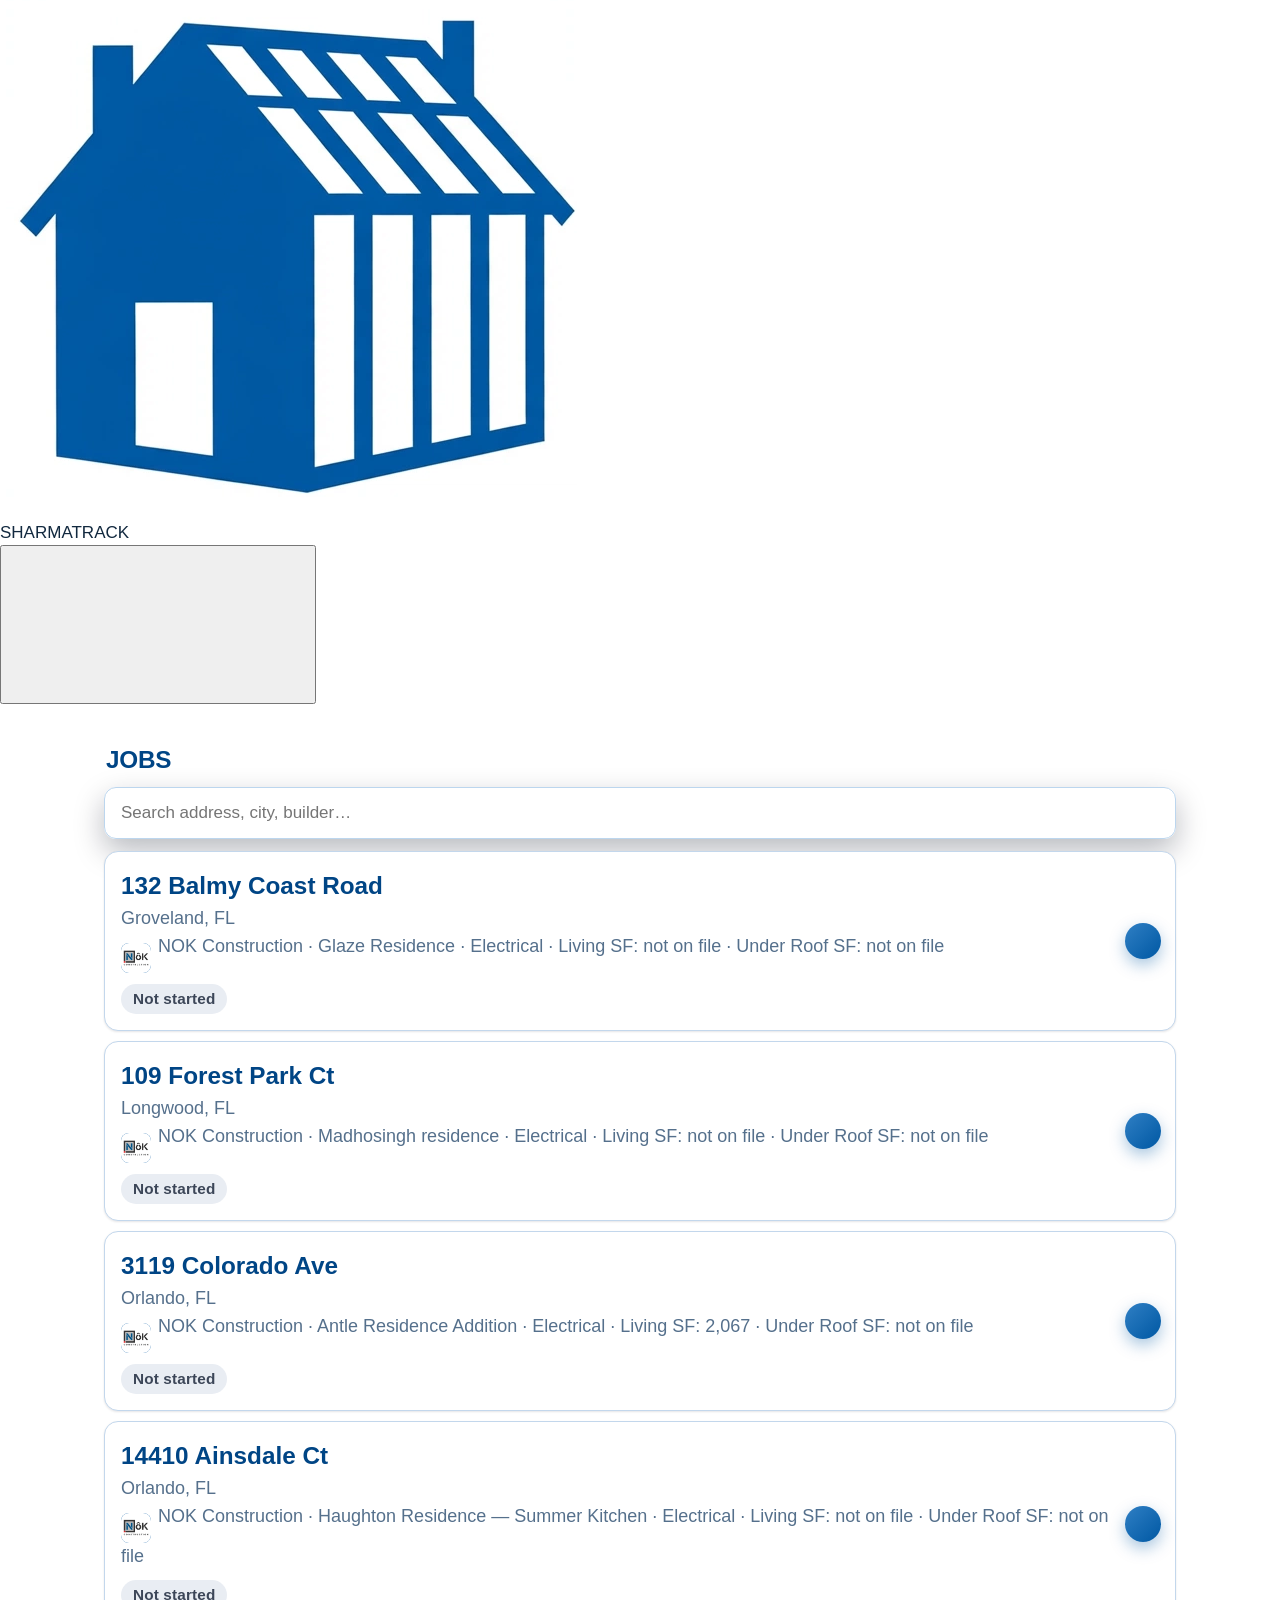
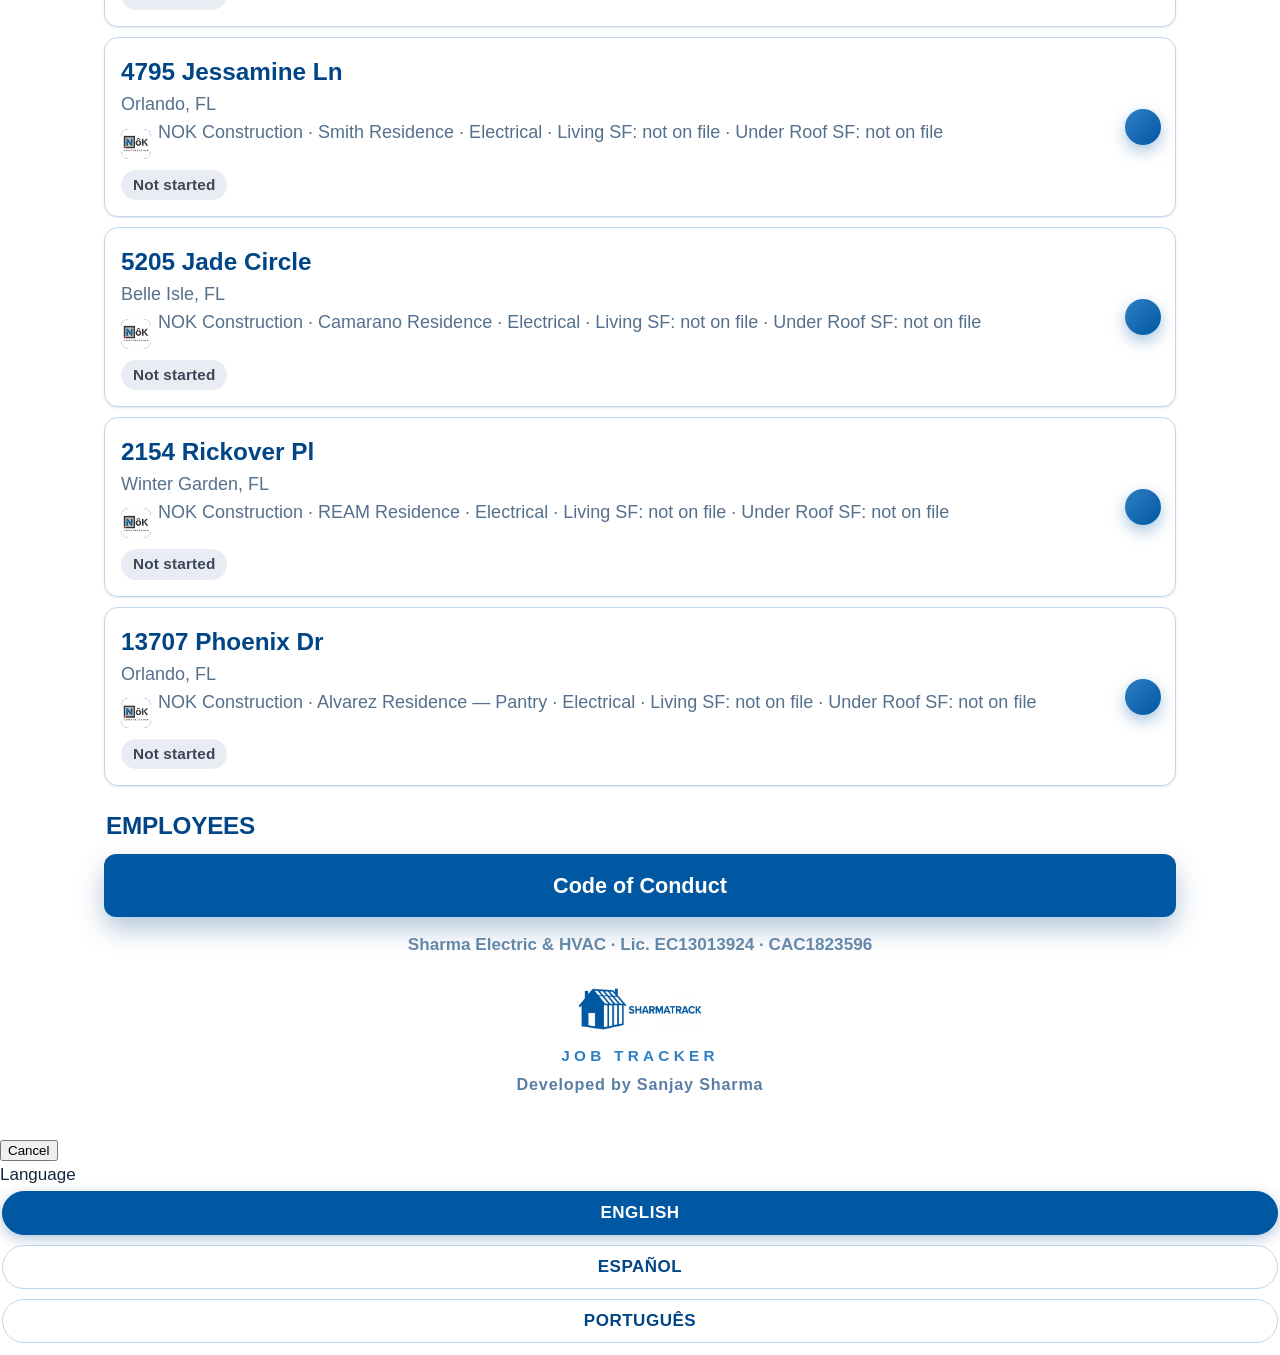
==== commit ca319e7b: "Fleet design consistency, rest of the apps (Sanjay 2026-11-25): ONE shared styles.css across all 7 t" ====
--- a/index.html
+++ b/index.html
@@ -3,8 +3,8 @@
 <meta name="viewport" content="width=device-width, initial-scale=1, viewport-fit=cover">
 <title>SHARMATRACK — NOK Construction</title>
 <meta name="theme-color" content="#ffffff"><meta name="color-scheme" content="light"><script>(function(){try{if(localStorage.getItem("sk-scheme")==="dark"){var d=document.documentElement;d.setAttribute("data-scheme","dark");var m=document.querySelector('meta[name="theme-color"]');if(m)m.content=d.getAttribute("data-theme")==="track"?"#1C1C1E":"#1a2f61"}}catch(e){}})()</script><meta name="apple-mobile-web-app-capable" content="yes"><meta name="mobile-web-app-capable" content="yes"><meta name="apple-mobile-web-app-status-bar-style" content="default"><meta name="apple-mobile-web-app-title" content="SHARMATRACK"><link rel="manifest" href="manifest.webmanifest"><link rel="apple-touch-icon" href="app-icon-512.png"><link rel="stylesheet" href="https://sharma-kit.sharma-crew.workers.dev/sharma-kit.css"><script src="https://sharma-kit.sharma-crew.workers.dev/sharma-kit.js" defer></script>
-<link rel="stylesheet" href="styles.css?v=16">
-<link rel="stylesheet" href="sk-bridge.css?v=2">
+<link rel="stylesheet" href="styles.css?v=30">
+<link rel="stylesheet" href="sk-bridge.css?v=5">
 <link rel="stylesheet" href="spa.css?v=3">
 <link rel="stylesheet" href="macos.css?v=1">
 <link rel="icon" href="app-icon-512.png">
--- a/styles.css
+++ b/styles.css
@@ -18,7 +18,6 @@
 :focus-visible{outline:3px solid var(--brand2);outline-offset:2px}
 .wrap{max-width:560px;margin:0 auto;padding:14px 14px 110px}
 .wrap.nobar{padding-bottom:30px}
-
 /* logo — the real Sharma logo, big and crisp on a clean white plaque */
 .logo-box{background:#fff;border:1px solid #d9e6f2;border-radius:22px;padding:16px 24px;text-align:center;margin:10px auto 14px;
   width:fit-content;max-width:100%;box-shadow:var(--sh-pop)}
@@ -28,7 +27,6 @@
   .logo-box img{height:84px}
   .logo-box.small img{height:64px}
 }
-
 /* language bar */
 .langbar{display:flex;align-items:center;gap:8px;justify-content:center;padding:12px 6px 4px;flex-wrap:wrap}
 .langbar .lbl{color:#004585;font-size:.85rem;font-weight:600;letter-spacing:.04em}
@@ -37,7 +35,6 @@
   transition:background .15s,color .15s,transform .1s}
 .langbar button:active{transform:scale(.96)}
 .langbar button.on{background:#0058a3;color:#fff;border-color:#0058a3;box-shadow:0 4px 14px rgba(0,69,133,.3)}
-
 /* sticky job bar (job pages) */
 .jobbar{position:sticky;top:0;z-index:60;display:flex;align-items:center;justify-content:space-between;gap:10px;
   padding:10px 16px;background:rgba(0,69,133,.96);backdrop-filter:blur(10px);-webkit-backdrop-filter:blur(10px);
@@ -45,7 +42,6 @@
 .jobbar .jb-addr{font-weight:800;font-size:.98rem;white-space:nowrap;overflow:hidden;text-overflow:ellipsis}
 .jobbar .jb-num{flex:0 0 auto;background:#fff;color:#004585;
   font-weight:900;font-size:.9rem;border-radius:999px;padding:4px 12px;box-shadow:0 4px 12px rgba(0,40,80,.35)}
-
 /* hero */
 .hero{background:linear-gradient(135deg,#0058a3,#004585 70%);border:1px solid rgba(255,255,255,.09);
   border-radius:24px;color:#fff;padding:22px 18px;margin-bottom:14px;text-align:center;box-shadow:var(--sh-pop)}
@@ -56,7 +52,6 @@
 .hero .meta span{background:rgba(255,255,255,.08);border:1px solid rgba(255,255,255,.16);border-radius:999px;
   padding:7px 12px;font-size:.95rem}
 .hero .meta b{color:#fff}
-
 /* home */
 .home h2{color:#004585;font-size:1.35rem;margin:22px 2px 10px;letter-spacing:-.01em}
 .jobbtn{position:relative;display:flex;flex-direction:column;gap:2px;
@@ -75,7 +70,6 @@
   box-shadow:0 12px 26px rgba(0,69,133,.3);transition:transform .12s}
 .greenbtn:active{transform:scale(.985)}
 .home-lic{color:#6488a8;text-align:center;font-size:.88rem;font-weight:600;margin-top:16px}
-
 /* gear cards */
 .gear{display:grid;grid-template-columns:1fr 1fr;gap:10px;margin-bottom:14px}
 .gear .card{background:var(--card);border:1px solid var(--line);border-radius:var(--radius);
@@ -87,7 +81,8 @@
 .brand.sq{color:#004585}
 .brand.eaton{color:#0058a3}
 .pill{display:inline-block;border-radius:6px;padding:2px 8px;font-size:.78rem;font-weight:800;color:#fff;vertical-align:middle;margin-left:6px}
-.pill.green{background:#004585}.pill.blue{background:#0058a3}
+.pill.green{background:#004585}
+.pill.blue{background:#0058a3}
 .gear .kind{color:var(--muted);font-weight:800;font-size:.82rem;letter-spacing:.08em;margin:8px 0 4px}
 .gear .desc{font-size:1rem;font-weight:600}
 .gear .spec{color:var(--muted);font-size:.95rem}
@@ -96,7 +91,6 @@
 .sched-hint{margin-top:12px;padding-top:10px;border-top:1px dashed var(--line);display:flex;
   align-items:center;justify-content:space-between;gap:6px;color:var(--brand);font-weight:800;font-size:.92rem}
 .sched-hint .chev{font-size:1.35rem;line-height:1;color:#b9cbdf;font-weight:900}
-
 /* progress */
 .progress{background:var(--card);border:1px solid var(--line);border-radius:var(--radius);
   padding:14px;display:flex;align-items:center;gap:16px;margin-bottom:14px;box-shadow:var(--sh-card)}
@@ -105,12 +99,10 @@
 .ringwrap .num{position:absolute;inset:0;display:flex;align-items:center;justify-content:center;font-weight:900;font-size:1.3rem}
 .progress .pt{font-weight:800;font-size:1.1rem}
 .progress .ps{color:var(--muted)}
-
 .mapsbtn{display:block;background:linear-gradient(135deg,var(--brand2),var(--brand));color:#fff;
   text-align:center;font-weight:900;font-size:1.2rem;padding:16px;border-radius:18px;text-decoration:none;
   margin-bottom:14px;box-shadow:0 12px 26px rgba(0,88,163,.3);transition:transform .12s}
 .mapsbtn:active{transform:scale(.985)}
-
 /* sections */
 .section{background:var(--card);border:1px solid var(--line);border-radius:var(--radius);
   padding:16px;margin-bottom:14px;box-shadow:var(--sh-card)}
@@ -124,7 +116,6 @@
   transition:border-color .15s,transform .1s}
 .prints a:active{transform:scale(.99);border-color:var(--brand)}
 .prints a:last-child{margin-bottom:0}
-
 /* caption cards */
 .capcard{background:#f8fbfe;border:1px solid var(--line);border-radius:18px;padding:14px;margin-bottom:12px}
 .capcard:last-child{margin-bottom:0}
@@ -147,7 +138,6 @@
 .tiles figcaption{font-size:.78rem;color:var(--muted);margin-top:4px;word-break:break-word}
 .notconn{background:#eaf2fb;border:1px dashed #2f7fc4;color:#004585;border-radius:12px;padding:10px 12px;font-size:.95rem;margin-top:10px}
 .upnote{font-size:.9rem;color:var(--muted);margin-top:6px}
-
 /* sticky name bar */
 .namebar{position:fixed;left:0;right:0;bottom:0;background:rgba(0,69,133,.96);
   backdrop-filter:blur(12px);-webkit-backdrop-filter:blur(12px);
@@ -162,7 +152,6 @@
 .namebar .ocam{background:linear-gradient(135deg,var(--brand2),var(--brand))}
 .namebar .ogal{background:#fff;color:#004585}
 .namebar input[type=file]{display:none}
-
 /* launcher */
 .launch-head{color:var(--ink);padding:16px 4px 4px}
 .launch-head .date{color:#6488a8;font-size:.9rem}
@@ -177,11 +166,14 @@
 .tile:active .ic{transform:scale(.94)}
 .tile .lb{font-size:.85rem;font-weight:700;margin-top:6px;line-height:1.2}
 .tile .up{font-size:.72rem;color:#6488a8}
-.c-blue{background:linear-gradient(135deg,#2f7fc4,#0058a3)}.c-orange{background:linear-gradient(135deg,#0058a3,#004585)}
-.c-green{background:linear-gradient(135deg,#9fc3e8,#2f7fc4)}.c-teal{background:linear-gradient(135deg,#0058a3,#2f7fc4)}
-.c-navy{background:linear-gradient(135deg,#1b4076,#004585)}.c-purple{background:linear-gradient(135deg,#004585,#2f7fc4)}
-.c-grey{background:linear-gradient(135deg,#7d9dbd,#55708c)}.c-red{background:linear-gradient(135deg,#003a6b,#004585)}
-
+.c-blue{background:linear-gradient(135deg,#2f7fc4,#0058a3)}
+.c-orange{background:linear-gradient(135deg,#0058a3,#004585)}
+.c-green{background:linear-gradient(135deg,#9fc3e8,#2f7fc4)}
+.c-teal{background:linear-gradient(135deg,#0058a3,#2f7fc4)}
+.c-navy{background:linear-gradient(135deg,#1b4076,#004585)}
+.c-purple{background:linear-gradient(135deg,#004585,#2f7fc4)}
+.c-grey{background:linear-gradient(135deg,#7d9dbd,#55708c)}
+.c-red{background:linear-gradient(135deg,#003a6b,#004585)}
 /* meter schedule pages */
 .sched-model{font-family:ui-monospace,Menlo,Consolas,monospace;font-weight:800;font-size:1.3rem;
   color:#fff;margin:4px 0 6px;word-break:break-all}
@@ -199,7 +191,6 @@
   box-shadow:var(--sh-pop);transition:transform .1s}
 .jobchip:active{transform:scale(.97)}
 .jobchip.home{background:#fff;color:var(--navy);border-color:#d7e3f0;box-shadow:var(--sh-card)}
-
 /* code of conduct */
 .coc-body{background:#eef4fa}
 .coc-hero{background:linear-gradient(135deg,#0058a3,#004585 65%);color:#fff;border-radius:24px;
@@ -224,7 +215,6 @@
 .coc-foot a,.coc-foot button{flex:1;text-align:center;background:var(--navy);color:#fff;border:0;border-radius:14px;
   padding:14px;text-decoration:none;font-weight:800;font-size:1rem;cursor:pointer}
 @media (max-width:380px){ .gear{grid-template-columns:1fr 1fr} .tiles-launch{grid-template-columns:repeat(3,1fr)} }
-
 /* home — search + per-job progress/status */
 .searchbar{margin-bottom:12px}
 .searchbar input{width:100%;font-size:1.1rem;padding:15px 16px;border-radius:16px;color:var(--ink);
@@ -237,19 +227,23 @@
 .jobbtn .chip.st0{background:#d7e3f0;color:#004585}
 .jobbtn .chip.st1{background:linear-gradient(135deg,var(--brand2),var(--brand));color:#fff}
 .jobbtn .chip.st2{background:linear-gradient(135deg,#004585,#003a6b);color:#fff}
-
 /* phase tabs (rough-in / trim) */
+.phasetabs[hidden]{display:none}
 .phasetabs{display:flex;gap:8px;margin-bottom:14px}
 .phasetabs button{flex:1;border:1.5px solid #bcd6ee;background:#fff;
   color:#004585;border-radius:14px;padding:13px 8px;font-size:1.05rem;font-weight:800;cursor:pointer;
   transition:background .15s,color .15s,transform .1s}
 .phasetabs button:active{transform:scale(.97)}
 .phasetabs button.on{background:#0058a3;color:#fff;border-color:#0058a3;box-shadow:var(--sh-pop)}
-
+.tradeswitch{display:flex;gap:8px;margin-bottom:10px}
+.tradeswitch button{flex:1;border:2px solid #12325e;background:#eaf3fb;color:#12325e;border-radius:14px;padding:12px 8px;font-size:1.15rem;font-weight:900;cursor:pointer;transition:background .15s,color .15s,transform .1s}
+.tradeswitch button:active{transform:scale(.97)}
+.tradeswitch button.on{background:#12325e;color:#fff;border-color:#12325e;box-shadow:var(--sh-pop)}
+.tradeswitch button{display:flex;align-items:center;justify-content:center;gap:10px}
+.trade-ic{height:30px;width:auto;background:#fff;border-radius:8px;padding:2px 5px}
 /* caption definition line (switch box neatness) */
 .capdef{color:var(--muted);font-size:.92rem;line-height:1.45;margin-top:9px;
   background:#eef4fa;border:1px solid var(--line);border-radius:10px;padding:8px 11px}
-
 /* job details card (permit / lot / inspection / crew / date) */
 .jm-rows{margin:0}
 .jm-rows>div{display:flex;justify-content:space-between;align-items:baseline;gap:14px;
@@ -270,7 +264,6 @@
 .jm-btns button:active{transform:scale(.98)}
 .jm-btns .jmsave{background:linear-gradient(135deg,var(--brand2),var(--brand));color:#fff;border:0;
   box-shadow:0 8px 18px rgba(0,88,163,.3)}
-
 /* SHARMATRACK — app-name branding (the name is a brand; never translated) */
 .app-hero{text-align:center;margin:0 0 4px}
 .app-hero .app-name{color:#fff;font-weight:900;font-size:1.8rem;letter-spacing:.1em;line-height:1.1;
@@ -285,11 +278,9 @@
 .jobbar .jb-brand{flex:0 0 auto;display:inline-flex;align-items:center;gap:6px;font-weight:900;font-size:.68rem;letter-spacing:.12em;color:#fff}
 .jobbar .jb-brand img{height:32px;width:32px;border-radius:8px;display:block}
 .jobbar .jb-addr{flex:1 1 auto;min-width:0}
-
-/* Z Brothers partner mark next to the builder line (job heroes) */
+/* Builder partner mark next to the builder line (job heroes) */
 .hero .meta span.builder-chip{display:inline-flex;align-items:center;gap:9px}
 .zb-logo{height:38px;width:38px;object-fit:contain;flex:0 0 auto}
-
 /* Edge-to-edge on phones: the page runs full-bleed — hero/section bands,
    cards and bars stretch the full screen width; inner padding inside the
    bands keeps text off the glass. Desktop keeps the centered column. */
@@ -302,7 +293,6 @@
   .tiles-launch,.coc-nav,.coc-foot{padding-left:12px;padding-right:12px}
   .searchbar{padding-left:14px;padding-right:14px}
 }
-
 /* Builder edition band (per-builder personalized version) */
 .builder-band{display:flex;align-items:center;justify-content:center;gap:10px;margin:10px auto 2px}
 .builder-band .bb-chip{background:#fff;border:1px solid #d9e6f2;border-radius:10px;padding:4px;display:inline-flex;box-shadow:0 2px 8px rgba(0,0,0,.25)}
@@ -310,11 +300,9 @@
 .builder-band .bb-txt{display:flex;flex-direction:column;line-height:1.15;text-align:left}
 .builder-band .bb-name{color:#004585;font-weight:800;letter-spacing:.06em;font-size:.95rem}
 .builder-band .bb-ed{color:#2f7fc4;font-size:.8rem;font-weight:600}
-
 /* SHARMATRACK lockup pill on house pages */
 .st-pill{background:#fff;border-radius:16px;padding:10px 14px;display:flex;justify-content:center;margin:0 auto 12px;box-shadow:0 3px 10px rgba(0,0,0,.25);max-width:520px}
 .st-pill img{height:72px;width:auto;max-width:100%;display:block}
-
 /* Brand stack: SHARMATRACK first, then Sharma + builder side by side */
 .duo{display:flex;gap:10px;justify-content:center;align-items:stretch;margin:10px auto 4px;max-width:560px}
 .duo-card{flex:1;background:#eaf2fb;border:1.5px solid #c9dcf2;border-radius:14px;display:flex;align-items:center;justify-content:center;gap:9px;padding:8px 10px}
@@ -323,11 +311,9 @@
 .duo-zbtxt{display:flex;flex-direction:column;line-height:1.12;color:#004585;text-align:left}
 .duo-zbtxt b{font-size:.92rem;letter-spacing:.04em}
 .duo-zbtxt i{font-style:normal;font-size:.66rem;letter-spacing:.14em;color:#2f7fc4;font-weight:700}
-
 /* SHARMATRACK logo links to the SHARMATRACK site */
 a.st-link{display:contents;text-decoration:none;color:inherit}
 .jb-brand a{color:#fff;text-decoration:none;display:inline-flex;align-items:center;gap:7px}
-
 /* === CLEAN PASS — no boxes, no pills, no tints (Sanjay: kill the tacky) === */
 body:has(.wrap.home){background:#fff}
 .app-hero .app-logo-pill{background:none;border:none;box-shadow:none;border-radius:0;padding:0;width:auto;max-width:100%}
@@ -340,21 +326,18 @@
 .duo-sharma{height:38px}
 .duo-zb{height:36px;width:36px}
 .hero{background:#fff;border:1px solid #d7e6f5;box-shadow:none;color:#004585}
-.hero .city{color:#2f7fc4}
+.hero .city{color:#004585;font-weight:700}
 .hero .lic{color:#5b7ea6}
 .hero .meta span{background:#eaf2fb;border-color:#d7e6f5;color:#004585}
 .hero .meta b{color:#004585}
 .st-pill{background:none;box-shadow:none;border-radius:0;padding:0;margin-bottom:10px}
 .st-pill img{height:56px}
-
 /* Sharma logo size fix — logos run big (Sanjay's standing rule) */
 .duo-sharma{height:56px}
 .duo-zb{height:48px;width:48px}
 .duo-zbtxt b{font-size:1.02rem}
 .duo-zbtxt i{font-size:.72rem}
-
 .dev-credit{font-size:.8rem;font-weight:700;letter-spacing:.05em;color:#5b7ea6;margin-top:3px;text-align:center}
-
 /* LOGO SIZE — FINAL (Sanjay: bigger, no more asking) */
 .app-hero .app-logo-pill img{height:76px}
 @media (min-width:640px){.app-hero .app-logo-pill img{height:92px}}
@@ -363,7 +346,6 @@
 .duo-zb{height:72px;width:72px}
 .duo-zbtxt b{font-size:1.2rem}
 .duo-zbtxt i{font-size:.8rem}
-
 /* Balance: builder is the product — SHARMATRACK steps back, builder steps up */
 .app-hero .app-logo-pill img{height:56px}
 @media (min-width:640px){.app-hero .app-logo-pill img{height:68px}}
@@ -371,7 +353,6 @@
 .duo-zb{height:84px;width:84px}
 .duo-zbtxt b{font-size:1.3rem}
 .duo-zbtxt i{font-size:.85rem}
-
 /* FINAL LAYOUT — Sharma on top MUCH bigger, SHARMATRACK at the bottom */
 .duo-sharma{height:112px}
 .duo-zb{height:92px;width:92px}
@@ -381,28 +362,51 @@
 .st-footer img{height:46px;width:auto}
 .st-footer .dev-credit{margin-top:5px}
 .st-tag{font-size:.72rem;font-weight:800;letter-spacing:.28em;color:#2f7fc4;margin-top:6px;text-align:center}
-
-/* Photo wrap + watermark overlay (live photos; migrated files carry it burned in) */
-.tiles .phwrap{position:relative;display:block}
-.tiles img.zoomable{cursor:zoom-in}
-.wm{position:absolute;inset:0;pointer-events:none;display:block}
-.tiles .wm-logo,.lightbox .wm-logo{position:absolute;top:6px;left:6px;width:38%;height:auto;object-fit:contain;border-radius:0}
-.wm-info{position:absolute;left:8px;bottom:6px;color:#fff;font-weight:700;font-size:11px;line-height:1.35;text-shadow:0 1px 3px rgba(0,0,0,.9);text-align:left}
-/* Lightbox: tap a photo to expand it on the same page */
-.lightbox{position:fixed;inset:0;z-index:200;background:rgba(8,10,14,.94);display:flex;flex-direction:column;align-items:center;justify-content:center;padding:18px}
-.lightbox[hidden]{display:none}
-.lightbox .lbwrap{position:relative;display:inline-block;line-height:0}
-.lightbox .lbwrap>img{max-width:94vw;max-height:82vh;object-fit:contain;border-radius:10px;box-shadow:0 18px 50px rgba(0,0,0,.5)}
-.lightbox .wm-logo{top:10px;left:10px}
-.lightbox .wm-info{font-size:15px;left:12px;bottom:10px}
-.lightbox .lb-cap{margin-top:12px;color:#f2f4f7;font-size:15px;text-align:center;max-width:92vw;line-height:1.4}
-.lightbox .lb-close{position:absolute;top:calc(10px + env(safe-area-inset-top));right:14px;width:44px;height:44px;border-radius:50%;border:0;background:rgba(255,255,255,.14);color:#fff;font-size:26px;line-height:1;cursor:pointer;z-index:2}
-body.lb-open{overflow:hidden}
-
-/* NOK Construction partner mark (wide logo, sized like the Sharma mark) */
-.duo-nok{height:76px;width:auto;max-width:100%}
-
-/* Free-form caption block (ported from the EXJ tracker — was missing here) */
+/* EXJ Root edition additions */
+.builder-ed{text-align:center;color:#2f7fc4;font-weight:800;letter-spacing:.06em;font-size:.95rem;margin:6px auto 2px}
+.empty-houses{border:1.5px dashed #c9dcf2;border-radius:14px;background:#f4f8fc;color:#55708c;
+  text-align:center;font-weight:700;padding:22px 16px;margin:10px auto;max-width:560px}
+.duo-exjtxt{text-align:center;align-items:center}
+/* ——— Design softening pass (2026-11-09, Sanjay: "it feels so blocky") ———
+   Pills instead of boxes, borders traded for soft shadows, more air. */
+.section{border:none;border-radius:26px;padding:20px 18px;box-shadow:0 2px 8px rgba(8,22,44,.05),0 18px 40px rgba(8,22,44,.09)}
+.progress{border:none;border-radius:26px}
+.capcard{border:none;border-radius:24px;padding:16px;box-shadow:0 1px 5px rgba(8,22,44,.05),0 10px 26px rgba(8,22,44,.07)}
+.capcard .btns label{border-radius:999px}
+.hero{border-radius:30px}
+.logo-box{border:none;border-radius:26px}
+.prints a{border:none;border-radius:18px;box-shadow:0 1px 5px rgba(8,22,44,.05),0 8px 20px rgba(8,22,44,.06)}
+.gear .card{border:none}
+.jm-rows>div{border-radius:14px}
+/* trade switch: one floating pill bar */
+.tradeswitch{background:rgba(0,69,133,.08);border-radius:999px;padding:5px;gap:5px;margin-bottom:12px}
+.tradeswitch button{border:none;border-radius:999px;background:transparent;box-shadow:none;color:var(--navy)}
+.tradeswitch button.on{background:#12325e;color:#fff;box-shadow:0 6px 16px rgba(10,35,70,.35)}
+/* phase tabs: soft pills, no hard outline */
+.phasetabs{gap:7px}
+.phasetabs button{border:none;border-radius:999px;background:rgba(0,69,133,.08);color:var(--navy);box-shadow:none;padding:11px 6px}
+.phasetabs button.on{background:#0058a3;color:#fff;box-shadow:0 6px 16px rgba(0,88,163,.35)}
+/* ——— All-caps Archivo treatment (2026-11-09, Sanjay: "proper grammar — get an all caps font") ———
+   Archivo throughout; UI chrome displays in caps with light tracking.
+   Underlying text keeps its proper casing — display transform only. */
+body{font-family:-apple-system,BlinkMacSystemFont,"Segoe UI",Roboto,Arial,sans-serif}
+h1,h2,h3,.hero,.jobbar,.tradeswitch button,.phasetabs button,.capcard .cap,
+.capcard .btns label,.jm-rows dt,.pill,.section h2,.prints a,.gear .card h3,
+.otherbar button,.langbar button,.jmedit,.jmsave{text-transform:uppercase;letter-spacing:.03em}
+.capcard .cap{font-weight:700}
+/* ——— Info tiles + appeal pass (2026-11-09, Sanjay: "the bubbles at top can look better") ———
+   The loose hero pills become a calm label-over-value grid with hairline dividers. */
+.hero{border-radius:28px;box-shadow:0 2px 8px rgba(8,22,44,.05),0 16px 36px rgba(8,22,44,.10)}
+.hero .meta{display:grid;grid-template-columns:1fr 1fr;gap:0 18px;justify-content:stretch;margin-top:6px}
+.hero .meta .tile{display:flex;flex-direction:column;gap:0;text-align:left;background:none;border:none;border-bottom:1px solid rgba(110,145,185,.28);border-radius:0;padding:8px 2px}
+.hero .meta .tile i{font-style:normal;font-size:.64rem;font-weight:800;letter-spacing:.11em;text-transform:uppercase;opacity:.62}
+.hero .meta .tile b{color:inherit;font-size:1.04rem;font-weight:800;letter-spacing:.01em}
+.section h2{position:relative;padding-left:13px}
+.section h2::before{content:"";position:absolute;left:0;top:.16em;bottom:.16em;width:4px;border-radius:2px;background:linear-gradient(180deg,#f0b95a,#e8a33d)}
+.capcard .status:not(.has){background:rgba(232,163,61,.15);color:#96690f;border:1px solid rgba(232,163,61,.38);border-radius:999px;padding:2px 11px;font-weight:700}
+.mapsbtn{border-radius:999px;background:linear-gradient(135deg,var(--brand2),var(--brand))}
+/* ——— TUG free photos (2026-11-09, Sanjay: no preset caption entries on TUG —
+   photos go in with our own captions) ——— */
 .freecap{margin-top:12px}
 .freecap input[type=file]{display:none}
 .freecap input[type=text]{width:100%;box-sizing:border-box;padding:12px 14px;border:1.5px solid #c9d9ec;border-radius:14px;font:inherit;font-size:1rem;margin-bottom:10px;background:#fff;color:var(--ink)}
@@ -411,30 +415,40 @@
 .freecap .btns label:active{transform:scale(.97)}
 .freecap .btns .cam{background:linear-gradient(135deg,var(--brand2),var(--brand));box-shadow:0 8px 18px rgba(0,88,163,.3)}
 .freecap .btns .gal{background:#fff;color:#004585;border:1.5px solid #0058a3;box-shadow:0 8px 18px rgba(0,88,163,.12)}
-
+#tug-tiles .tiles figcaption b{display:block;font-size:.98rem;color:var(--ink);margin-bottom:1px}
+#tug-tiles .tiles figcaption span{font-size:.82rem}
+/* Lightbox: tap a photo to expand it on the same page */
+.tiles img.zoomable{cursor:zoom-in}
+.lightbox{position:fixed;inset:0;z-index:200;background:rgba(8,10,14,.94);display:flex;flex-direction:column;align-items:center;justify-content:center;padding:18px}
+.lightbox[hidden]{display:none}
+.lightbox img{max-width:94vw;max-height:82vh;object-fit:contain;border-radius:10px;box-shadow:0 18px 50px rgba(0,0,0,.5)}
+.lightbox .lb-cap{margin-top:12px;color:#f2f4f7;font-size:15px;text-align:center;max-width:92vw}
+.lightbox .lb-close{position:absolute;top:calc(10px + env(safe-area-inset-top));right:14px;width:44px;height:44px;border-radius:50%;border:0;background:rgba(255,255,255,.14);color:#fff;font-size:26px;line-height:1;cursor:pointer}
+body.lb-open{overflow:hidden}
+/* Manufacturer logos in the equipment rows */
+.eqlogo{height:17px;width:auto;vertical-align:-4px;background:#fff;border-radius:4px;padding:2px 5px;margin-right:7px;box-shadow:inset 0 0 0 1px rgba(15,23,36,.08)}
+/* EXJ Root builder logo (real logo, cropped from their permit-box label) */
+.duo-exj{height:64px;width:auto;max-width:100%}
 /* Address clarity (Sanjay, 2026-11-10): never cut the address off in the sticky bar; city line dark + bold */
 .jobbar .jb-addr{white-space:normal;overflow:visible;text-overflow:clip;line-height:1.15}
 .hero .city{color:#004585;font-weight:700}
-
-
-/* Change Orders — modern per-item cards */
-.co-head{display:flex;align-items:center;justify-content:space-between;gap:10px;flex-wrap:wrap;margin-bottom:12px}
-.co-head h2{margin:0}
-.co-date{background:#e8f1fa;color:#004585;font-weight:700;font-size:.82rem;padding:4px 11px;border-radius:999px;letter-spacing:.02em;white-space:nowrap}
-.co-list{display:grid;gap:10px}
-.co-card{display:flex;gap:12px;align-items:flex-start;background:#f7fafd;border:1px solid #dbe7f5;border-radius:14px;padding:12px 14px;box-shadow:0 1px 3px rgba(0,35,70,.05)}
-.co-num{flex:0 0 auto;width:28px;height:28px;border-radius:50%;background:#004585;color:#fff;font-weight:800;font-size:.92rem;display:flex;align-items:center;justify-content:center;margin-top:1px}
-.co-main{flex:1;min-width:0}
-.co-text{margin:0;font-size:.99rem;line-height:1.45;color:var(--ink)}
-.co-ref{display:inline-block;margin-top:7px;background:#fdf0e1;color:#9a4d00;border:1px solid #f0cf9f;border-radius:999px;padding:2px 10px;font-size:.78rem;font-weight:700;letter-spacing:.01em}
-
+/* EXJRoot hub tiles and house-page back link (split apps, Nov 16 2026) */
+.hub-tiles{display:flex;flex-direction:column;gap:14px;margin:18px 0 8px}
+.hub-tile{display:flex;flex-direction:column;gap:6px;background:linear-gradient(135deg,#0058a3,#004585);color:#fff;text-decoration:none;border-radius:var(--radius);padding:28px 22px;box-shadow:0 12px 26px rgba(0,69,133,.3);transition:transform .12s}
+.hub-tile:active{transform:scale(.985)}
+.hub-tile .hub-kicker{font-size:.8rem;font-weight:700;letter-spacing:.12em;text-transform:uppercase;color:#cfe0f2}
+.hub-tile .hub-name{font-size:1.7rem;font-weight:900;letter-spacing:-.02em}
+@media (max-width:639px){
+  .hub-tile{border-radius:0}
+}
+.backhome{display:block;padding:10px 16px 8px;color:#004585;font-weight:800;text-decoration:none;font-size:.95rem}
+.backhome:active{opacity:.7}
 /* Builder logo chip (company-logos workstream, 2026-11-19): the real logo
    file covers a navy initials badge; if the file is missing the badge
    shows, so a real logo can be dropped in later with no markup change. */
 .blogo { position:relative; display:inline-flex; align-items:center; justify-content:center; width:30px; height:30px; border-radius:8px; background:#0058a3; vertical-align:-9px; margin-right:7px; overflow:hidden; flex:0 0 auto; }
 .blogo__init { color:#fff; font-weight:800; font-size:13px; letter-spacing:.02em; }
 .blogo img { position:absolute; inset:0; width:100%; height:100%; object-fit:contain; background:#fff; }
-
 /* Type bump (2026-11-20, Sanjay: "Wording is a bit small on the builder jobs
    pages"): small labels, captions and status lines raised to readable
    sizes — captions and notes at body size, nothing under ~15px. Body copy
@@ -465,3 +479,31 @@
 .coc-sec .kicker{font-size:.95rem}
 .coc-hero .eb{font-size:.95rem}
 .hub-tile .hub-kicker{font-size:.9rem}
+.tiles .phwrap{position:relative;display:block}
+.wm{position:absolute;inset:0;pointer-events:none;display:block}
+.tiles .wm-logo,.lightbox .wm-logo{position:absolute;top:6px;left:6px;width:38%;height:auto;object-fit:contain;border-radius:0}
+.wm-info{position:absolute;left:8px;bottom:6px;color:#fff;font-weight:700;font-size:11px;line-height:1.35;text-shadow:0 1px 3px rgba(0,0,0,.9);text-align:left}
+.lightbox .lbwrap{position:relative;display:inline-block;line-height:0}
+.lightbox .lbwrap>img{max-width:94vw;max-height:82vh;object-fit:contain;border-radius:10px;box-shadow:0 18px 50px rgba(0,0,0,.5)}
+.lightbox .wm-logo{top:10px;left:10px}
+.lightbox .wm-info{font-size:15px;left:12px;bottom:10px}
+.duo-nok{height:76px;width:auto;max-width:100%}
+.co-head{display:flex;align-items:center;justify-content:space-between;gap:10px;flex-wrap:wrap;margin-bottom:12px}
+.co-head h2{margin:0}
+.co-date{background:#e8f1fa;color:#004585;font-weight:700;font-size:.82rem;padding:4px 11px;border-radius:999px;letter-spacing:.02em;white-space:nowrap}
+.co-list{display:grid;gap:10px}
+.co-card{display:flex;gap:12px;align-items:flex-start;background:#f7fafd;border:1px solid #dbe7f5;border-radius:14px;padding:12px 14px;box-shadow:0 1px 3px rgba(0,35,70,.05)}
+.co-num{flex:0 0 auto;width:28px;height:28px;border-radius:50%;background:#004585;color:#fff;font-weight:800;font-size:.92rem;display:flex;align-items:center;justify-content:center;margin-top:1px}
+.co-main{flex:1;min-width:0}
+.co-text{margin:0;font-size:.99rem;line-height:1.45;color:var(--ink)}
+.co-ref{display:inline-block;margin-top:7px;background:#fdf0e1;color:#9a4d00;border:1px solid #f0cf9f;border-radius:999px;padding:2px 10px;font-size:.78rem;font-weight:700;letter-spacing:.01em}
+.hero .meta span.chip.done{background:#e5f6ec;color:#12703c;border:1.5px solid #b7e3c6;font-weight:800;letter-spacing:.04em}
+.donebadge{background:#12703c;color:#fff;font-weight:800;font-size:.78rem;letter-spacing:.05em;padding:3px 9px;border-radius:999px;white-space:nowrap}
+.jm-rows dd.done{color:#12703c;font-weight:800;letter-spacing:.03em}
+.jobbtn:has(.donebadge) .crow{display:none}
+.crow[hidden]{display:none}
+.duo-card.mrcela-card{background:#111111 !important;border:1.5px solid #111111 !important;border-radius:14px !important;padding:10px 14px !important}
+.duo-mrcela{height:58px;width:auto;max-width:100%}
+.duo-logan{display:flex;flex-direction:column;justify-content:center;line-height:1.02;color:#0b2e59;font-family:Arial,sans-serif;padding:4px 10px}
+.duo-logan .dl-1{font-weight:900;font-size:2rem;letter-spacing:.14em}
+.duo-logan .dl-2{font-weight:700;font-size:.82rem;letter-spacing:.3em;color:#0058a3}
--- a/sk-bridge.css
+++ b/sk-bridge.css
@@ -53,3 +53,42 @@
 html.sk[data-scheme="dark"] .hero,
 html.sk[data-scheme="dark"] .coc-sec,
 html.sk[data-scheme="dark"] .coc-hero{ color:#17293c; }
+
+/* Home summary (hp-) dark scheme — 2026-11-25, fleet Appearance standard.
+   The hp- blocks follow the kit Appearance switch (data-scheme, stored in
+   localStorage "sk-scheme") like the rest of the app: dark surfaces and
+   light text in Dark, untouched in Light. Masthead stays brand navy.
+   Declarations carry !important so the summary wins over each page’s
+   inline hp- styles when Dark is on. */
+html.sk[data-scheme="dark"] .hp{background:#0d141d !important;color:#e9f2f9 !important}
+html.sk[data-scheme="dark"] .hp-nav button{background:#1b2836 !important;color:#8CC4F5 !important}
+html.sk[data-scheme="dark"] .hp-stats{border-bottom-color:#31465e !important}
+html.sk[data-scheme="dark"] .hp-stat{border-left-color:#31465e !important}
+html.sk[data-scheme="dark"] .hp-stat i{color:#9db6cc !important}
+html.sk[data-scheme="dark"] .hp-stat b{color:#e9f2f9 !important}
+html.sk[data-scheme="dark"] .hp-sec>h2{color:#8CC4F5 !important}
+html.sk[data-scheme="dark"] .hp-sec .lede{color:#9db6cc !important}
+html.sk[data-scheme="dark"] .hp-facts div{border-bottom-color:#31465e !important}
+html.sk[data-scheme="dark"] .hp-facts dt{color:#9db6cc !important}
+html.sk[data-scheme="dark"] .hp-facts dd{color:#e9f2f9 !important}
+html.sk[data-scheme="dark"] .hp-week{border-left-color:#31465e !important}
+html.sk[data-scheme="dark"] .hp-day::before{background:#1b2836 !important}
+html.sk[data-scheme="dark"] .hp-day .dow b{color:#8CC4F5 !important}
+html.sk[data-scheme="dark"] .hp-day .dow span{color:#9db6cc !important}
+html.sk[data-scheme="dark"] .hp-ev{background:#1b2836 !important}
+html.sk[data-scheme="dark"] .hp-ev span{color:#9db6cc !important}
+html.sk[data-scheme="dark"] .hp-none{color:#9db6cc !important}
+html.sk[data-scheme="dark"] .hp-done li{border-bottom-color:#31465e !important}
+html.sk[data-scheme="dark"] .hp-done span{color:#9db6cc !important}
+html.sk[data-scheme="dark"] .hp-insp{background:#1b2836 !important;border-color:#31465e !important}
+html.sk[data-scheme="dark"] .hp-insp h3{color:#e9f2f9 !important}
+html.sk[data-scheme="dark"] .hp-insp dl div{border-top-color:#31465e !important}
+html.sk[data-scheme="dark"] .hp-insp dt{color:#9db6cc !important}
+html.sk[data-scheme="dark"] .hp-insp dd{color:#e9f2f9 !important}
+html.sk[data-scheme="dark"] .hp-insp dd a{color:#8CC4F5 !important}
+html.sk[data-scheme="dark"] .hp-note{color:#9db6cc !important}
+html.sk[data-scheme="dark"] .hp-step{border-bottom-color:#31465e !important}
+html.sk[data-scheme="dark"] .hp-step .ic{background:#1b2836 !important;border-color:#31465e !important}
+html.sk[data-scheme="dark"] .hp-step span{color:#9db6cc !important}
+html.sk[data-scheme="dark"] .hp-src{color:#7e97ad !important}
+html.sk[data-scheme="dark"] .hp-div{background:#16283c !important;color:#8CC4F5 !important}
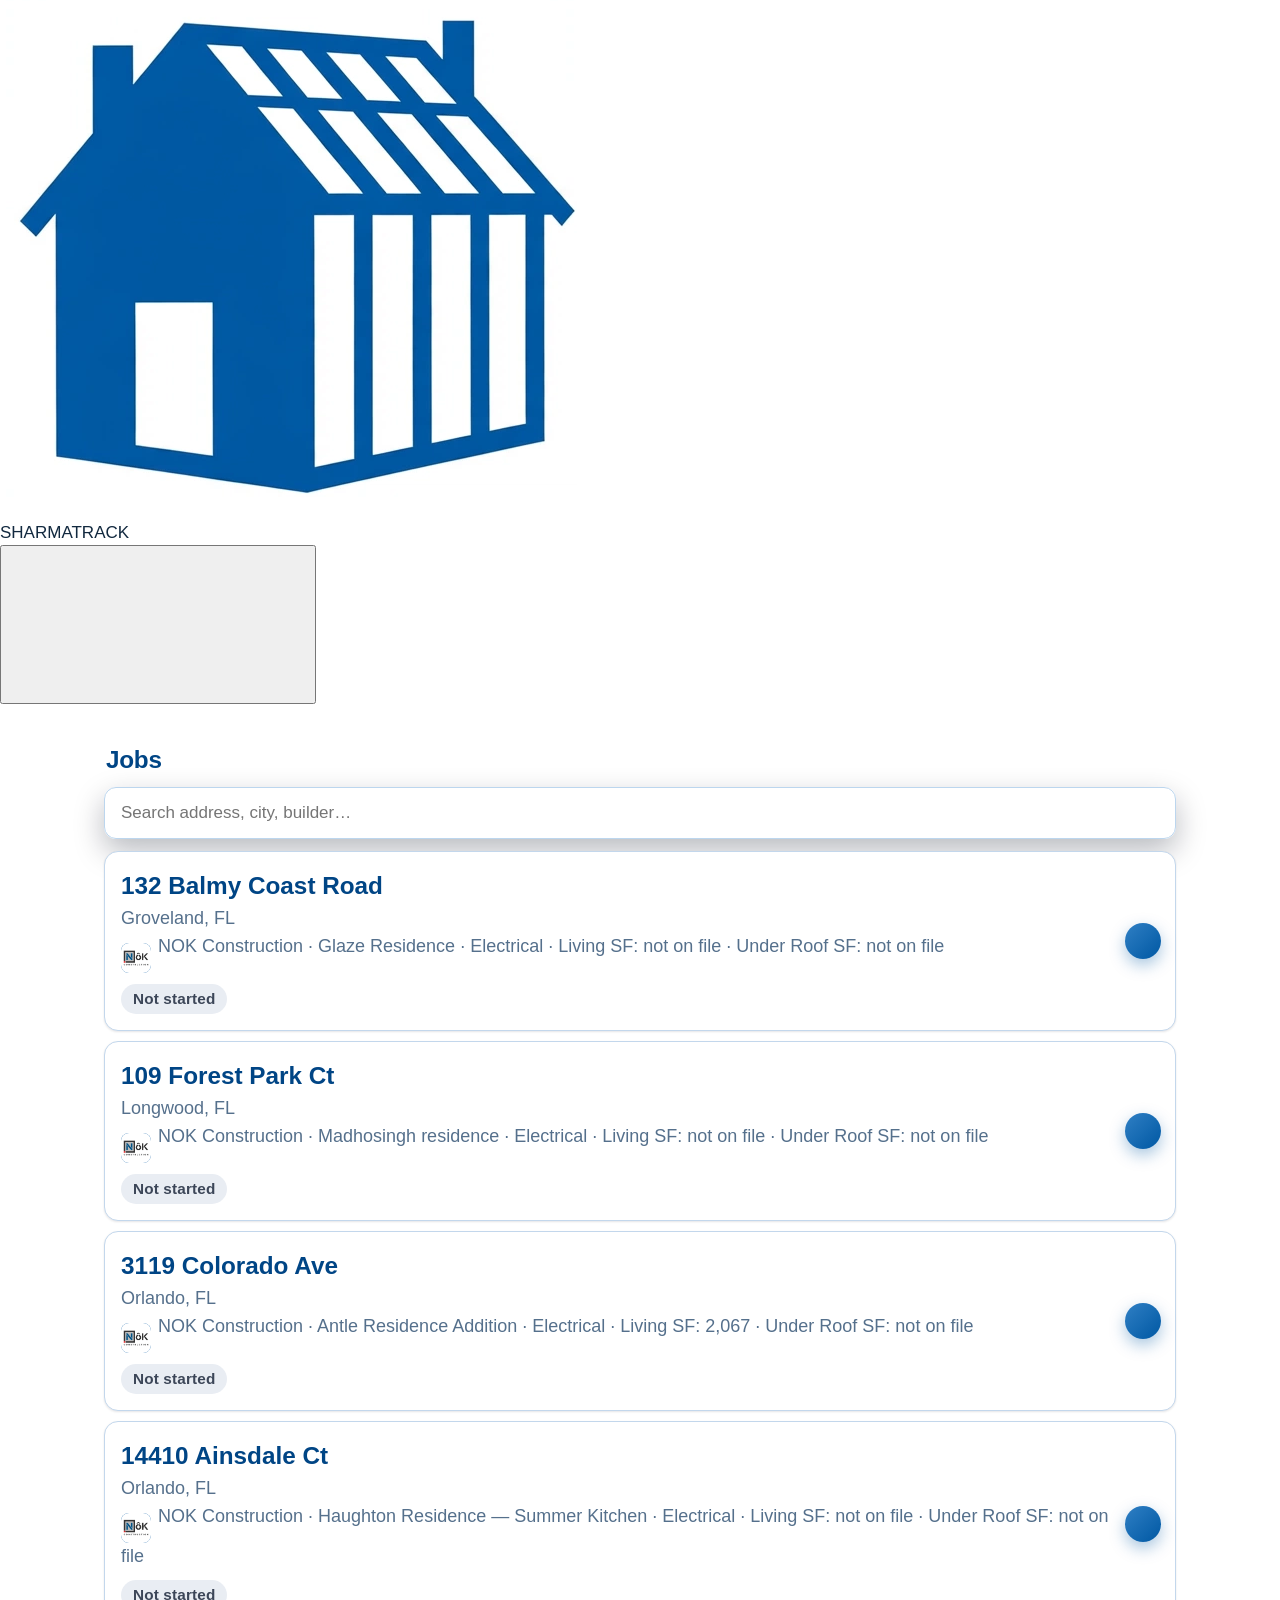
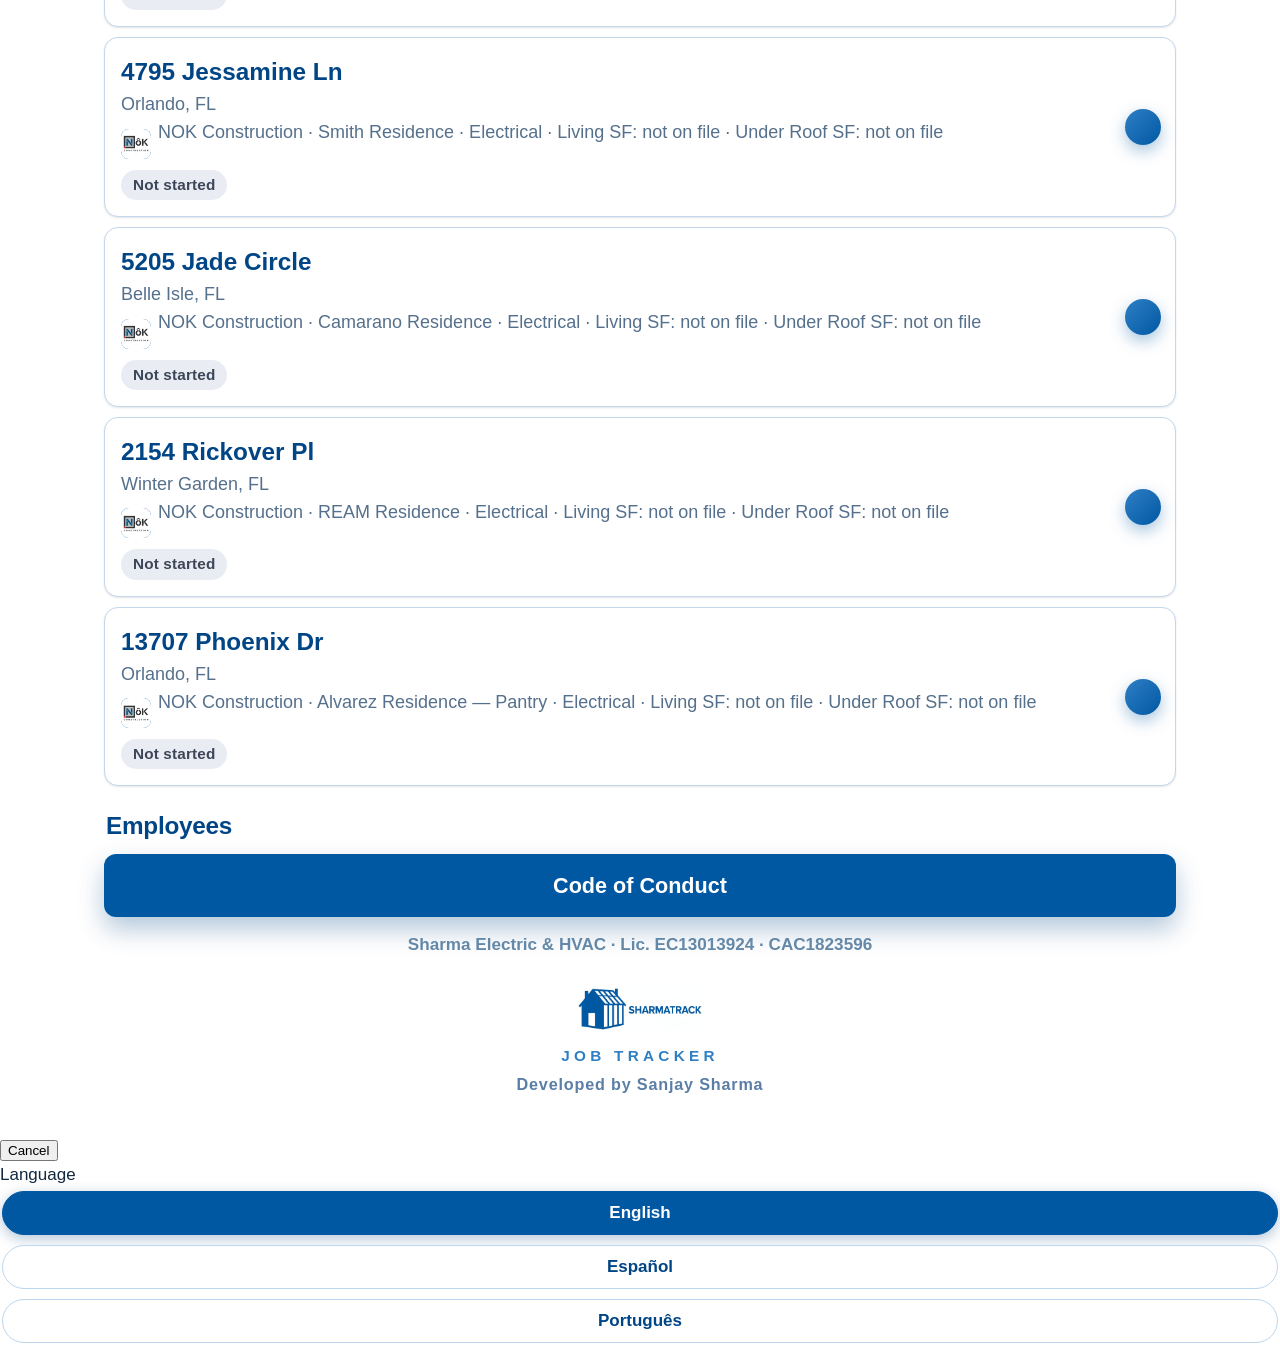
==== commit 95d0598f: "Roll back the shared stylesheet (Sanjay: header renders messy on phone): the union styles.css forced" ====
--- a/index.html
+++ b/index.html
@@ -3,7 +3,7 @@
 <meta name="viewport" content="width=device-width, initial-scale=1, viewport-fit=cover">
 <title>SHARMATRACK — NOK Construction</title>
 <meta name="theme-color" content="#ffffff"><meta name="color-scheme" content="light"><script>(function(){try{if(localStorage.getItem("sk-scheme")==="dark"){var d=document.documentElement;d.setAttribute("data-scheme","dark");var m=document.querySelector('meta[name="theme-color"]');if(m)m.content=d.getAttribute("data-theme")==="track"?"#1C1C1E":"#1a2f61"}}catch(e){}})()</script><meta name="apple-mobile-web-app-capable" content="yes"><meta name="mobile-web-app-capable" content="yes"><meta name="apple-mobile-web-app-status-bar-style" content="default"><meta name="apple-mobile-web-app-title" content="SHARMATRACK"><link rel="manifest" href="manifest.webmanifest"><link rel="apple-touch-icon" href="app-icon-512.png"><link rel="stylesheet" href="https://sharma-kit.sharma-crew.workers.dev/sharma-kit.css"><script src="https://sharma-kit.sharma-crew.workers.dev/sharma-kit.js" defer></script>
-<link rel="stylesheet" href="styles.css?v=30">
+<link rel="stylesheet" href="styles.css?v=31">
 <link rel="stylesheet" href="sk-bridge.css?v=5">
 <link rel="stylesheet" href="spa.css?v=3">
 <link rel="stylesheet" href="macos.css?v=1">
--- a/styles.css
+++ b/styles.css
@@ -18,6 +18,7 @@
 :focus-visible{outline:3px solid var(--brand2);outline-offset:2px}
 .wrap{max-width:560px;margin:0 auto;padding:14px 14px 110px}
 .wrap.nobar{padding-bottom:30px}
+
 /* logo — the real Sharma logo, big and crisp on a clean white plaque */
 .logo-box{background:#fff;border:1px solid #d9e6f2;border-radius:22px;padding:16px 24px;text-align:center;margin:10px auto 14px;
   width:fit-content;max-width:100%;box-shadow:var(--sh-pop)}
@@ -27,6 +28,7 @@
   .logo-box img{height:84px}
   .logo-box.small img{height:64px}
 }
+
 /* language bar */
 .langbar{display:flex;align-items:center;gap:8px;justify-content:center;padding:12px 6px 4px;flex-wrap:wrap}
 .langbar .lbl{color:#004585;font-size:.85rem;font-weight:600;letter-spacing:.04em}
@@ -35,6 +37,7 @@
   transition:background .15s,color .15s,transform .1s}
 .langbar button:active{transform:scale(.96)}
 .langbar button.on{background:#0058a3;color:#fff;border-color:#0058a3;box-shadow:0 4px 14px rgba(0,69,133,.3)}
+
 /* sticky job bar (job pages) */
 .jobbar{position:sticky;top:0;z-index:60;display:flex;align-items:center;justify-content:space-between;gap:10px;
   padding:10px 16px;background:rgba(0,69,133,.96);backdrop-filter:blur(10px);-webkit-backdrop-filter:blur(10px);
@@ -42,6 +45,7 @@
 .jobbar .jb-addr{font-weight:800;font-size:.98rem;white-space:nowrap;overflow:hidden;text-overflow:ellipsis}
 .jobbar .jb-num{flex:0 0 auto;background:#fff;color:#004585;
   font-weight:900;font-size:.9rem;border-radius:999px;padding:4px 12px;box-shadow:0 4px 12px rgba(0,40,80,.35)}
+
 /* hero */
 .hero{background:linear-gradient(135deg,#0058a3,#004585 70%);border:1px solid rgba(255,255,255,.09);
   border-radius:24px;color:#fff;padding:22px 18px;margin-bottom:14px;text-align:center;box-shadow:var(--sh-pop)}
@@ -52,6 +56,7 @@
 .hero .meta span{background:rgba(255,255,255,.08);border:1px solid rgba(255,255,255,.16);border-radius:999px;
   padding:7px 12px;font-size:.95rem}
 .hero .meta b{color:#fff}
+
 /* home */
 .home h2{color:#004585;font-size:1.35rem;margin:22px 2px 10px;letter-spacing:-.01em}
 .jobbtn{position:relative;display:flex;flex-direction:column;gap:2px;
@@ -70,6 +75,7 @@
   box-shadow:0 12px 26px rgba(0,69,133,.3);transition:transform .12s}
 .greenbtn:active{transform:scale(.985)}
 .home-lic{color:#6488a8;text-align:center;font-size:.88rem;font-weight:600;margin-top:16px}
+
 /* gear cards */
 .gear{display:grid;grid-template-columns:1fr 1fr;gap:10px;margin-bottom:14px}
 .gear .card{background:var(--card);border:1px solid var(--line);border-radius:var(--radius);
@@ -81,8 +87,7 @@
 .brand.sq{color:#004585}
 .brand.eaton{color:#0058a3}
 .pill{display:inline-block;border-radius:6px;padding:2px 8px;font-size:.78rem;font-weight:800;color:#fff;vertical-align:middle;margin-left:6px}
-.pill.green{background:#004585}
-.pill.blue{background:#0058a3}
+.pill.green{background:#004585}.pill.blue{background:#0058a3}
 .gear .kind{color:var(--muted);font-weight:800;font-size:.82rem;letter-spacing:.08em;margin:8px 0 4px}
 .gear .desc{font-size:1rem;font-weight:600}
 .gear .spec{color:var(--muted);font-size:.95rem}
@@ -91,6 +96,7 @@
 .sched-hint{margin-top:12px;padding-top:10px;border-top:1px dashed var(--line);display:flex;
   align-items:center;justify-content:space-between;gap:6px;color:var(--brand);font-weight:800;font-size:.92rem}
 .sched-hint .chev{font-size:1.35rem;line-height:1;color:#b9cbdf;font-weight:900}
+
 /* progress */
 .progress{background:var(--card);border:1px solid var(--line);border-radius:var(--radius);
   padding:14px;display:flex;align-items:center;gap:16px;margin-bottom:14px;box-shadow:var(--sh-card)}
@@ -99,10 +105,12 @@
 .ringwrap .num{position:absolute;inset:0;display:flex;align-items:center;justify-content:center;font-weight:900;font-size:1.3rem}
 .progress .pt{font-weight:800;font-size:1.1rem}
 .progress .ps{color:var(--muted)}
+
 .mapsbtn{display:block;background:linear-gradient(135deg,var(--brand2),var(--brand));color:#fff;
   text-align:center;font-weight:900;font-size:1.2rem;padding:16px;border-radius:18px;text-decoration:none;
   margin-bottom:14px;box-shadow:0 12px 26px rgba(0,88,163,.3);transition:transform .12s}
 .mapsbtn:active{transform:scale(.985)}
+
 /* sections */
 .section{background:var(--card);border:1px solid var(--line);border-radius:var(--radius);
   padding:16px;margin-bottom:14px;box-shadow:var(--sh-card)}
@@ -116,6 +124,7 @@
   transition:border-color .15s,transform .1s}
 .prints a:active{transform:scale(.99);border-color:var(--brand)}
 .prints a:last-child{margin-bottom:0}
+
 /* caption cards */
 .capcard{background:#f8fbfe;border:1px solid var(--line);border-radius:18px;padding:14px;margin-bottom:12px}
 .capcard:last-child{margin-bottom:0}
@@ -138,6 +147,7 @@
 .tiles figcaption{font-size:.78rem;color:var(--muted);margin-top:4px;word-break:break-word}
 .notconn{background:#eaf2fb;border:1px dashed #2f7fc4;color:#004585;border-radius:12px;padding:10px 12px;font-size:.95rem;margin-top:10px}
 .upnote{font-size:.9rem;color:var(--muted);margin-top:6px}
+
 /* sticky name bar */
 .namebar{position:fixed;left:0;right:0;bottom:0;background:rgba(0,69,133,.96);
   backdrop-filter:blur(12px);-webkit-backdrop-filter:blur(12px);
@@ -152,6 +162,7 @@
 .namebar .ocam{background:linear-gradient(135deg,var(--brand2),var(--brand))}
 .namebar .ogal{background:#fff;color:#004585}
 .namebar input[type=file]{display:none}
+
 /* launcher */
 .launch-head{color:var(--ink);padding:16px 4px 4px}
 .launch-head .date{color:#6488a8;font-size:.9rem}
@@ -166,14 +177,11 @@
 .tile:active .ic{transform:scale(.94)}
 .tile .lb{font-size:.85rem;font-weight:700;margin-top:6px;line-height:1.2}
 .tile .up{font-size:.72rem;color:#6488a8}
-.c-blue{background:linear-gradient(135deg,#2f7fc4,#0058a3)}
-.c-orange{background:linear-gradient(135deg,#0058a3,#004585)}
-.c-green{background:linear-gradient(135deg,#9fc3e8,#2f7fc4)}
-.c-teal{background:linear-gradient(135deg,#0058a3,#2f7fc4)}
-.c-navy{background:linear-gradient(135deg,#1b4076,#004585)}
-.c-purple{background:linear-gradient(135deg,#004585,#2f7fc4)}
-.c-grey{background:linear-gradient(135deg,#7d9dbd,#55708c)}
-.c-red{background:linear-gradient(135deg,#003a6b,#004585)}
+.c-blue{background:linear-gradient(135deg,#2f7fc4,#0058a3)}.c-orange{background:linear-gradient(135deg,#0058a3,#004585)}
+.c-green{background:linear-gradient(135deg,#9fc3e8,#2f7fc4)}.c-teal{background:linear-gradient(135deg,#0058a3,#2f7fc4)}
+.c-navy{background:linear-gradient(135deg,#1b4076,#004585)}.c-purple{background:linear-gradient(135deg,#004585,#2f7fc4)}
+.c-grey{background:linear-gradient(135deg,#7d9dbd,#55708c)}.c-red{background:linear-gradient(135deg,#003a6b,#004585)}
+
 /* meter schedule pages */
 .sched-model{font-family:ui-monospace,Menlo,Consolas,monospace;font-weight:800;font-size:1.3rem;
   color:#fff;margin:4px 0 6px;word-break:break-all}
@@ -191,6 +199,7 @@
   box-shadow:var(--sh-pop);transition:transform .1s}
 .jobchip:active{transform:scale(.97)}
 .jobchip.home{background:#fff;color:var(--navy);border-color:#d7e3f0;box-shadow:var(--sh-card)}
+
 /* code of conduct */
 .coc-body{background:#eef4fa}
 .coc-hero{background:linear-gradient(135deg,#0058a3,#004585 65%);color:#fff;border-radius:24px;
@@ -215,6 +224,7 @@
 .coc-foot a,.coc-foot button{flex:1;text-align:center;background:var(--navy);color:#fff;border:0;border-radius:14px;
   padding:14px;text-decoration:none;font-weight:800;font-size:1rem;cursor:pointer}
 @media (max-width:380px){ .gear{grid-template-columns:1fr 1fr} .tiles-launch{grid-template-columns:repeat(3,1fr)} }
+
 /* home — search + per-job progress/status */
 .searchbar{margin-bottom:12px}
 .searchbar input{width:100%;font-size:1.1rem;padding:15px 16px;border-radius:16px;color:var(--ink);
@@ -227,23 +237,19 @@
 .jobbtn .chip.st0{background:#d7e3f0;color:#004585}
 .jobbtn .chip.st1{background:linear-gradient(135deg,var(--brand2),var(--brand));color:#fff}
 .jobbtn .chip.st2{background:linear-gradient(135deg,#004585,#003a6b);color:#fff}
+
 /* phase tabs (rough-in / trim) */
-.phasetabs[hidden]{display:none}
 .phasetabs{display:flex;gap:8px;margin-bottom:14px}
 .phasetabs button{flex:1;border:1.5px solid #bcd6ee;background:#fff;
   color:#004585;border-radius:14px;padding:13px 8px;font-size:1.05rem;font-weight:800;cursor:pointer;
   transition:background .15s,color .15s,transform .1s}
 .phasetabs button:active{transform:scale(.97)}
 .phasetabs button.on{background:#0058a3;color:#fff;border-color:#0058a3;box-shadow:var(--sh-pop)}
-.tradeswitch{display:flex;gap:8px;margin-bottom:10px}
-.tradeswitch button{flex:1;border:2px solid #12325e;background:#eaf3fb;color:#12325e;border-radius:14px;padding:12px 8px;font-size:1.15rem;font-weight:900;cursor:pointer;transition:background .15s,color .15s,transform .1s}
-.tradeswitch button:active{transform:scale(.97)}
-.tradeswitch button.on{background:#12325e;color:#fff;border-color:#12325e;box-shadow:var(--sh-pop)}
-.tradeswitch button{display:flex;align-items:center;justify-content:center;gap:10px}
-.trade-ic{height:30px;width:auto;background:#fff;border-radius:8px;padding:2px 5px}
+
 /* caption definition line (switch box neatness) */
 .capdef{color:var(--muted);font-size:.92rem;line-height:1.45;margin-top:9px;
   background:#eef4fa;border:1px solid var(--line);border-radius:10px;padding:8px 11px}
+
 /* job details card (permit / lot / inspection / crew / date) */
 .jm-rows{margin:0}
 .jm-rows>div{display:flex;justify-content:space-between;align-items:baseline;gap:14px;
@@ -264,6 +270,7 @@
 .jm-btns button:active{transform:scale(.98)}
 .jm-btns .jmsave{background:linear-gradient(135deg,var(--brand2),var(--brand));color:#fff;border:0;
   box-shadow:0 8px 18px rgba(0,88,163,.3)}
+
 /* SHARMATRACK — app-name branding (the name is a brand; never translated) */
 .app-hero{text-align:center;margin:0 0 4px}
 .app-hero .app-name{color:#fff;font-weight:900;font-size:1.8rem;letter-spacing:.1em;line-height:1.1;
@@ -278,9 +285,11 @@
 .jobbar .jb-brand{flex:0 0 auto;display:inline-flex;align-items:center;gap:6px;font-weight:900;font-size:.68rem;letter-spacing:.12em;color:#fff}
 .jobbar .jb-brand img{height:32px;width:32px;border-radius:8px;display:block}
 .jobbar .jb-addr{flex:1 1 auto;min-width:0}
-/* Builder partner mark next to the builder line (job heroes) */
+
+/* Z Brothers partner mark next to the builder line (job heroes) */
 .hero .meta span.builder-chip{display:inline-flex;align-items:center;gap:9px}
 .zb-logo{height:38px;width:38px;object-fit:contain;flex:0 0 auto}
+
 /* Edge-to-edge on phones: the page runs full-bleed — hero/section bands,
    cards and bars stretch the full screen width; inner padding inside the
    bands keeps text off the glass. Desktop keeps the centered column. */
@@ -293,6 +302,7 @@
   .tiles-launch,.coc-nav,.coc-foot{padding-left:12px;padding-right:12px}
   .searchbar{padding-left:14px;padding-right:14px}
 }
+
 /* Builder edition band (per-builder personalized version) */
 .builder-band{display:flex;align-items:center;justify-content:center;gap:10px;margin:10px auto 2px}
 .builder-band .bb-chip{background:#fff;border:1px solid #d9e6f2;border-radius:10px;padding:4px;display:inline-flex;box-shadow:0 2px 8px rgba(0,0,0,.25)}
@@ -300,9 +310,11 @@
 .builder-band .bb-txt{display:flex;flex-direction:column;line-height:1.15;text-align:left}
 .builder-band .bb-name{color:#004585;font-weight:800;letter-spacing:.06em;font-size:.95rem}
 .builder-band .bb-ed{color:#2f7fc4;font-size:.8rem;font-weight:600}
+
 /* SHARMATRACK lockup pill on house pages */
 .st-pill{background:#fff;border-radius:16px;padding:10px 14px;display:flex;justify-content:center;margin:0 auto 12px;box-shadow:0 3px 10px rgba(0,0,0,.25);max-width:520px}
 .st-pill img{height:72px;width:auto;max-width:100%;display:block}
+
 /* Brand stack: SHARMATRACK first, then Sharma + builder side by side */
 .duo{display:flex;gap:10px;justify-content:center;align-items:stretch;margin:10px auto 4px;max-width:560px}
 .duo-card{flex:1;background:#eaf2fb;border:1.5px solid #c9dcf2;border-radius:14px;display:flex;align-items:center;justify-content:center;gap:9px;padding:8px 10px}
@@ -311,9 +323,11 @@
 .duo-zbtxt{display:flex;flex-direction:column;line-height:1.12;color:#004585;text-align:left}
 .duo-zbtxt b{font-size:.92rem;letter-spacing:.04em}
 .duo-zbtxt i{font-style:normal;font-size:.66rem;letter-spacing:.14em;color:#2f7fc4;font-weight:700}
+
 /* SHARMATRACK logo links to the SHARMATRACK site */
 a.st-link{display:contents;text-decoration:none;color:inherit}
 .jb-brand a{color:#fff;text-decoration:none;display:inline-flex;align-items:center;gap:7px}
+
 /* === CLEAN PASS — no boxes, no pills, no tints (Sanjay: kill the tacky) === */
 body:has(.wrap.home){background:#fff}
 .app-hero .app-logo-pill{background:none;border:none;box-shadow:none;border-radius:0;padding:0;width:auto;max-width:100%}
@@ -326,18 +340,21 @@
 .duo-sharma{height:38px}
 .duo-zb{height:36px;width:36px}
 .hero{background:#fff;border:1px solid #d7e6f5;box-shadow:none;color:#004585}
-.hero .city{color:#004585;font-weight:700}
+.hero .city{color:#2f7fc4}
 .hero .lic{color:#5b7ea6}
 .hero .meta span{background:#eaf2fb;border-color:#d7e6f5;color:#004585}
 .hero .meta b{color:#004585}
 .st-pill{background:none;box-shadow:none;border-radius:0;padding:0;margin-bottom:10px}
 .st-pill img{height:56px}
+
 /* Sharma logo size fix — logos run big (Sanjay's standing rule) */
 .duo-sharma{height:56px}
 .duo-zb{height:48px;width:48px}
 .duo-zbtxt b{font-size:1.02rem}
 .duo-zbtxt i{font-size:.72rem}
+
 .dev-credit{font-size:.8rem;font-weight:700;letter-spacing:.05em;color:#5b7ea6;margin-top:3px;text-align:center}
+
 /* LOGO SIZE — FINAL (Sanjay: bigger, no more asking) */
 .app-hero .app-logo-pill img{height:76px}
 @media (min-width:640px){.app-hero .app-logo-pill img{height:92px}}
@@ -346,6 +363,7 @@
 .duo-zb{height:72px;width:72px}
 .duo-zbtxt b{font-size:1.2rem}
 .duo-zbtxt i{font-size:.8rem}
+
 /* Balance: builder is the product — SHARMATRACK steps back, builder steps up */
 .app-hero .app-logo-pill img{height:56px}
 @media (min-width:640px){.app-hero .app-logo-pill img{height:68px}}
@@ -353,6 +371,7 @@
 .duo-zb{height:84px;width:84px}
 .duo-zbtxt b{font-size:1.3rem}
 .duo-zbtxt i{font-size:.85rem}
+
 /* FINAL LAYOUT — Sharma on top MUCH bigger, SHARMATRACK at the bottom */
 .duo-sharma{height:112px}
 .duo-zb{height:92px;width:92px}
@@ -362,51 +381,28 @@
 .st-footer img{height:46px;width:auto}
 .st-footer .dev-credit{margin-top:5px}
 .st-tag{font-size:.72rem;font-weight:800;letter-spacing:.28em;color:#2f7fc4;margin-top:6px;text-align:center}
-/* EXJ Root edition additions */
-.builder-ed{text-align:center;color:#2f7fc4;font-weight:800;letter-spacing:.06em;font-size:.95rem;margin:6px auto 2px}
-.empty-houses{border:1.5px dashed #c9dcf2;border-radius:14px;background:#f4f8fc;color:#55708c;
-  text-align:center;font-weight:700;padding:22px 16px;margin:10px auto;max-width:560px}
-.duo-exjtxt{text-align:center;align-items:center}
-/* ——— Design softening pass (2026-11-09, Sanjay: "it feels so blocky") ———
-   Pills instead of boxes, borders traded for soft shadows, more air. */
-.section{border:none;border-radius:26px;padding:20px 18px;box-shadow:0 2px 8px rgba(8,22,44,.05),0 18px 40px rgba(8,22,44,.09)}
-.progress{border:none;border-radius:26px}
-.capcard{border:none;border-radius:24px;padding:16px;box-shadow:0 1px 5px rgba(8,22,44,.05),0 10px 26px rgba(8,22,44,.07)}
-.capcard .btns label{border-radius:999px}
-.hero{border-radius:30px}
-.logo-box{border:none;border-radius:26px}
-.prints a{border:none;border-radius:18px;box-shadow:0 1px 5px rgba(8,22,44,.05),0 8px 20px rgba(8,22,44,.06)}
-.gear .card{border:none}
-.jm-rows>div{border-radius:14px}
-/* trade switch: one floating pill bar */
-.tradeswitch{background:rgba(0,69,133,.08);border-radius:999px;padding:5px;gap:5px;margin-bottom:12px}
-.tradeswitch button{border:none;border-radius:999px;background:transparent;box-shadow:none;color:var(--navy)}
-.tradeswitch button.on{background:#12325e;color:#fff;box-shadow:0 6px 16px rgba(10,35,70,.35)}
-/* phase tabs: soft pills, no hard outline */
-.phasetabs{gap:7px}
-.phasetabs button{border:none;border-radius:999px;background:rgba(0,69,133,.08);color:var(--navy);box-shadow:none;padding:11px 6px}
-.phasetabs button.on{background:#0058a3;color:#fff;box-shadow:0 6px 16px rgba(0,88,163,.35)}
-/* ——— All-caps Archivo treatment (2026-11-09, Sanjay: "proper grammar — get an all caps font") ———
-   Archivo throughout; UI chrome displays in caps with light tracking.
-   Underlying text keeps its proper casing — display transform only. */
-body{font-family:-apple-system,BlinkMacSystemFont,"Segoe UI",Roboto,Arial,sans-serif}
-h1,h2,h3,.hero,.jobbar,.tradeswitch button,.phasetabs button,.capcard .cap,
-.capcard .btns label,.jm-rows dt,.pill,.section h2,.prints a,.gear .card h3,
-.otherbar button,.langbar button,.jmedit,.jmsave{text-transform:uppercase;letter-spacing:.03em}
-.capcard .cap{font-weight:700}
-/* ——— Info tiles + appeal pass (2026-11-09, Sanjay: "the bubbles at top can look better") ———
-   The loose hero pills become a calm label-over-value grid with hairline dividers. */
-.hero{border-radius:28px;box-shadow:0 2px 8px rgba(8,22,44,.05),0 16px 36px rgba(8,22,44,.10)}
-.hero .meta{display:grid;grid-template-columns:1fr 1fr;gap:0 18px;justify-content:stretch;margin-top:6px}
-.hero .meta .tile{display:flex;flex-direction:column;gap:0;text-align:left;background:none;border:none;border-bottom:1px solid rgba(110,145,185,.28);border-radius:0;padding:8px 2px}
-.hero .meta .tile i{font-style:normal;font-size:.64rem;font-weight:800;letter-spacing:.11em;text-transform:uppercase;opacity:.62}
-.hero .meta .tile b{color:inherit;font-size:1.04rem;font-weight:800;letter-spacing:.01em}
-.section h2{position:relative;padding-left:13px}
-.section h2::before{content:"";position:absolute;left:0;top:.16em;bottom:.16em;width:4px;border-radius:2px;background:linear-gradient(180deg,#f0b95a,#e8a33d)}
-.capcard .status:not(.has){background:rgba(232,163,61,.15);color:#96690f;border:1px solid rgba(232,163,61,.38);border-radius:999px;padding:2px 11px;font-weight:700}
-.mapsbtn{border-radius:999px;background:linear-gradient(135deg,var(--brand2),var(--brand))}
-/* ——— TUG free photos (2026-11-09, Sanjay: no preset caption entries on TUG —
-   photos go in with our own captions) ——— */
+
+/* Photo wrap + watermark overlay (live photos; migrated files carry it burned in) */
+.tiles .phwrap{position:relative;display:block}
+.tiles img.zoomable{cursor:zoom-in}
+.wm{position:absolute;inset:0;pointer-events:none;display:block}
+.tiles .wm-logo,.lightbox .wm-logo{position:absolute;top:6px;left:6px;width:38%;height:auto;object-fit:contain;border-radius:0}
+.wm-info{position:absolute;left:8px;bottom:6px;color:#fff;font-weight:700;font-size:11px;line-height:1.35;text-shadow:0 1px 3px rgba(0,0,0,.9);text-align:left}
+/* Lightbox: tap a photo to expand it on the same page */
+.lightbox{position:fixed;inset:0;z-index:200;background:rgba(8,10,14,.94);display:flex;flex-direction:column;align-items:center;justify-content:center;padding:18px}
+.lightbox[hidden]{display:none}
+.lightbox .lbwrap{position:relative;display:inline-block;line-height:0}
+.lightbox .lbwrap>img{max-width:94vw;max-height:82vh;object-fit:contain;border-radius:10px;box-shadow:0 18px 50px rgba(0,0,0,.5)}
+.lightbox .wm-logo{top:10px;left:10px}
+.lightbox .wm-info{font-size:15px;left:12px;bottom:10px}
+.lightbox .lb-cap{margin-top:12px;color:#f2f4f7;font-size:15px;text-align:center;max-width:92vw;line-height:1.4}
+.lightbox .lb-close{position:absolute;top:calc(10px + env(safe-area-inset-top));right:14px;width:44px;height:44px;border-radius:50%;border:0;background:rgba(255,255,255,.14);color:#fff;font-size:26px;line-height:1;cursor:pointer;z-index:2}
+body.lb-open{overflow:hidden}
+
+/* NOK Construction partner mark (wide logo, sized like the Sharma mark) */
+.duo-nok{height:76px;width:auto;max-width:100%}
+
+/* Free-form caption block (ported from the EXJ tracker — was missing here) */
 .freecap{margin-top:12px}
 .freecap input[type=file]{display:none}
 .freecap input[type=text]{width:100%;box-sizing:border-box;padding:12px 14px;border:1.5px solid #c9d9ec;border-radius:14px;font:inherit;font-size:1rem;margin-bottom:10px;background:#fff;color:var(--ink)}
@@ -415,40 +411,30 @@
 .freecap .btns label:active{transform:scale(.97)}
 .freecap .btns .cam{background:linear-gradient(135deg,var(--brand2),var(--brand));box-shadow:0 8px 18px rgba(0,88,163,.3)}
 .freecap .btns .gal{background:#fff;color:#004585;border:1.5px solid #0058a3;box-shadow:0 8px 18px rgba(0,88,163,.12)}
-#tug-tiles .tiles figcaption b{display:block;font-size:.98rem;color:var(--ink);margin-bottom:1px}
-#tug-tiles .tiles figcaption span{font-size:.82rem}
-/* Lightbox: tap a photo to expand it on the same page */
-.tiles img.zoomable{cursor:zoom-in}
-.lightbox{position:fixed;inset:0;z-index:200;background:rgba(8,10,14,.94);display:flex;flex-direction:column;align-items:center;justify-content:center;padding:18px}
-.lightbox[hidden]{display:none}
-.lightbox img{max-width:94vw;max-height:82vh;object-fit:contain;border-radius:10px;box-shadow:0 18px 50px rgba(0,0,0,.5)}
-.lightbox .lb-cap{margin-top:12px;color:#f2f4f7;font-size:15px;text-align:center;max-width:92vw}
-.lightbox .lb-close{position:absolute;top:calc(10px + env(safe-area-inset-top));right:14px;width:44px;height:44px;border-radius:50%;border:0;background:rgba(255,255,255,.14);color:#fff;font-size:26px;line-height:1;cursor:pointer}
-body.lb-open{overflow:hidden}
-/* Manufacturer logos in the equipment rows */
-.eqlogo{height:17px;width:auto;vertical-align:-4px;background:#fff;border-radius:4px;padding:2px 5px;margin-right:7px;box-shadow:inset 0 0 0 1px rgba(15,23,36,.08)}
-/* EXJ Root builder logo (real logo, cropped from their permit-box label) */
-.duo-exj{height:64px;width:auto;max-width:100%}
+
 /* Address clarity (Sanjay, 2026-11-10): never cut the address off in the sticky bar; city line dark + bold */
 .jobbar .jb-addr{white-space:normal;overflow:visible;text-overflow:clip;line-height:1.15}
 .hero .city{color:#004585;font-weight:700}
-/* EXJRoot hub tiles and house-page back link (split apps, Nov 16 2026) */
-.hub-tiles{display:flex;flex-direction:column;gap:14px;margin:18px 0 8px}
-.hub-tile{display:flex;flex-direction:column;gap:6px;background:linear-gradient(135deg,#0058a3,#004585);color:#fff;text-decoration:none;border-radius:var(--radius);padding:28px 22px;box-shadow:0 12px 26px rgba(0,69,133,.3);transition:transform .12s}
-.hub-tile:active{transform:scale(.985)}
-.hub-tile .hub-kicker{font-size:.8rem;font-weight:700;letter-spacing:.12em;text-transform:uppercase;color:#cfe0f2}
-.hub-tile .hub-name{font-size:1.7rem;font-weight:900;letter-spacing:-.02em}
-@media (max-width:639px){
-  .hub-tile{border-radius:0}
-}
-.backhome{display:block;padding:10px 16px 8px;color:#004585;font-weight:800;text-decoration:none;font-size:.95rem}
-.backhome:active{opacity:.7}
+
+
+/* Change Orders — modern per-item cards */
+.co-head{display:flex;align-items:center;justify-content:space-between;gap:10px;flex-wrap:wrap;margin-bottom:12px}
+.co-head h2{margin:0}
+.co-date{background:#e8f1fa;color:#004585;font-weight:700;font-size:.82rem;padding:4px 11px;border-radius:999px;letter-spacing:.02em;white-space:nowrap}
+.co-list{display:grid;gap:10px}
+.co-card{display:flex;gap:12px;align-items:flex-start;background:#f7fafd;border:1px solid #dbe7f5;border-radius:14px;padding:12px 14px;box-shadow:0 1px 3px rgba(0,35,70,.05)}
+.co-num{flex:0 0 auto;width:28px;height:28px;border-radius:50%;background:#004585;color:#fff;font-weight:800;font-size:.92rem;display:flex;align-items:center;justify-content:center;margin-top:1px}
+.co-main{flex:1;min-width:0}
+.co-text{margin:0;font-size:.99rem;line-height:1.45;color:var(--ink)}
+.co-ref{display:inline-block;margin-top:7px;background:#fdf0e1;color:#9a4d00;border:1px solid #f0cf9f;border-radius:999px;padding:2px 10px;font-size:.78rem;font-weight:700;letter-spacing:.01em}
+
 /* Builder logo chip (company-logos workstream, 2026-11-19): the real logo
    file covers a navy initials badge; if the file is missing the badge
    shows, so a real logo can be dropped in later with no markup change. */
 .blogo { position:relative; display:inline-flex; align-items:center; justify-content:center; width:30px; height:30px; border-radius:8px; background:#0058a3; vertical-align:-9px; margin-right:7px; overflow:hidden; flex:0 0 auto; }
 .blogo__init { color:#fff; font-weight:800; font-size:13px; letter-spacing:.02em; }
 .blogo img { position:absolute; inset:0; width:100%; height:100%; object-fit:contain; background:#fff; }
+
 /* Type bump (2026-11-20, Sanjay: "Wording is a bit small on the builder jobs
    pages"): small labels, captions and status lines raised to readable
    sizes — captions and notes at body size, nothing under ~15px. Body copy
@@ -479,31 +465,3 @@
 .coc-sec .kicker{font-size:.95rem}
 .coc-hero .eb{font-size:.95rem}
 .hub-tile .hub-kicker{font-size:.9rem}
-.tiles .phwrap{position:relative;display:block}
-.wm{position:absolute;inset:0;pointer-events:none;display:block}
-.tiles .wm-logo,.lightbox .wm-logo{position:absolute;top:6px;left:6px;width:38%;height:auto;object-fit:contain;border-radius:0}
-.wm-info{position:absolute;left:8px;bottom:6px;color:#fff;font-weight:700;font-size:11px;line-height:1.35;text-shadow:0 1px 3px rgba(0,0,0,.9);text-align:left}
-.lightbox .lbwrap{position:relative;display:inline-block;line-height:0}
-.lightbox .lbwrap>img{max-width:94vw;max-height:82vh;object-fit:contain;border-radius:10px;box-shadow:0 18px 50px rgba(0,0,0,.5)}
-.lightbox .wm-logo{top:10px;left:10px}
-.lightbox .wm-info{font-size:15px;left:12px;bottom:10px}
-.duo-nok{height:76px;width:auto;max-width:100%}
-.co-head{display:flex;align-items:center;justify-content:space-between;gap:10px;flex-wrap:wrap;margin-bottom:12px}
-.co-head h2{margin:0}
-.co-date{background:#e8f1fa;color:#004585;font-weight:700;font-size:.82rem;padding:4px 11px;border-radius:999px;letter-spacing:.02em;white-space:nowrap}
-.co-list{display:grid;gap:10px}
-.co-card{display:flex;gap:12px;align-items:flex-start;background:#f7fafd;border:1px solid #dbe7f5;border-radius:14px;padding:12px 14px;box-shadow:0 1px 3px rgba(0,35,70,.05)}
-.co-num{flex:0 0 auto;width:28px;height:28px;border-radius:50%;background:#004585;color:#fff;font-weight:800;font-size:.92rem;display:flex;align-items:center;justify-content:center;margin-top:1px}
-.co-main{flex:1;min-width:0}
-.co-text{margin:0;font-size:.99rem;line-height:1.45;color:var(--ink)}
-.co-ref{display:inline-block;margin-top:7px;background:#fdf0e1;color:#9a4d00;border:1px solid #f0cf9f;border-radius:999px;padding:2px 10px;font-size:.78rem;font-weight:700;letter-spacing:.01em}
-.hero .meta span.chip.done{background:#e5f6ec;color:#12703c;border:1.5px solid #b7e3c6;font-weight:800;letter-spacing:.04em}
-.donebadge{background:#12703c;color:#fff;font-weight:800;font-size:.78rem;letter-spacing:.05em;padding:3px 9px;border-radius:999px;white-space:nowrap}
-.jm-rows dd.done{color:#12703c;font-weight:800;letter-spacing:.03em}
-.jobbtn:has(.donebadge) .crow{display:none}
-.crow[hidden]{display:none}
-.duo-card.mrcela-card{background:#111111 !important;border:1.5px solid #111111 !important;border-radius:14px !important;padding:10px 14px !important}
-.duo-mrcela{height:58px;width:auto;max-width:100%}
-.duo-logan{display:flex;flex-direction:column;justify-content:center;line-height:1.02;color:#0b2e59;font-family:Arial,sans-serif;padding:4px 10px}
-.duo-logan .dl-1{font-weight:900;font-size:2rem;letter-spacing:.14em}
-.duo-logan .dl-2{font-weight:700;font-size:.82rem;letter-spacing:.3em;color:#0058a3}
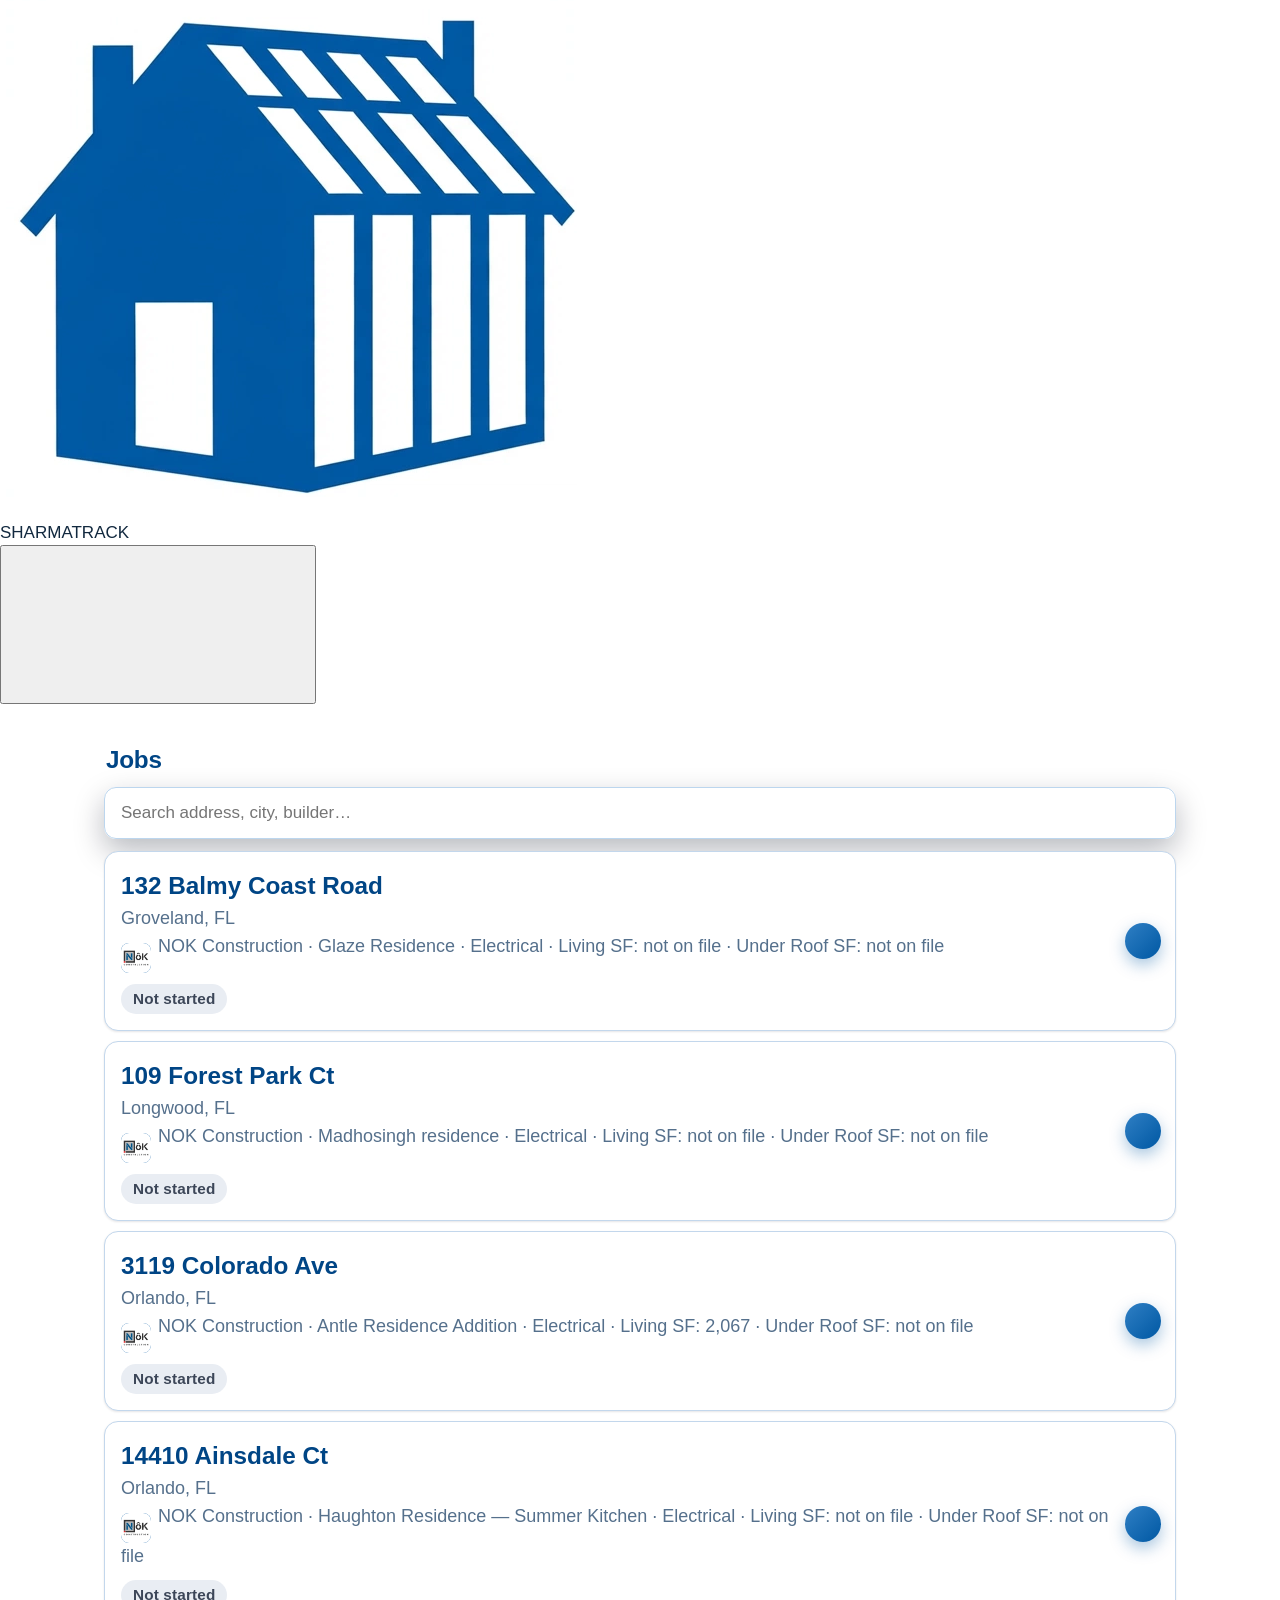
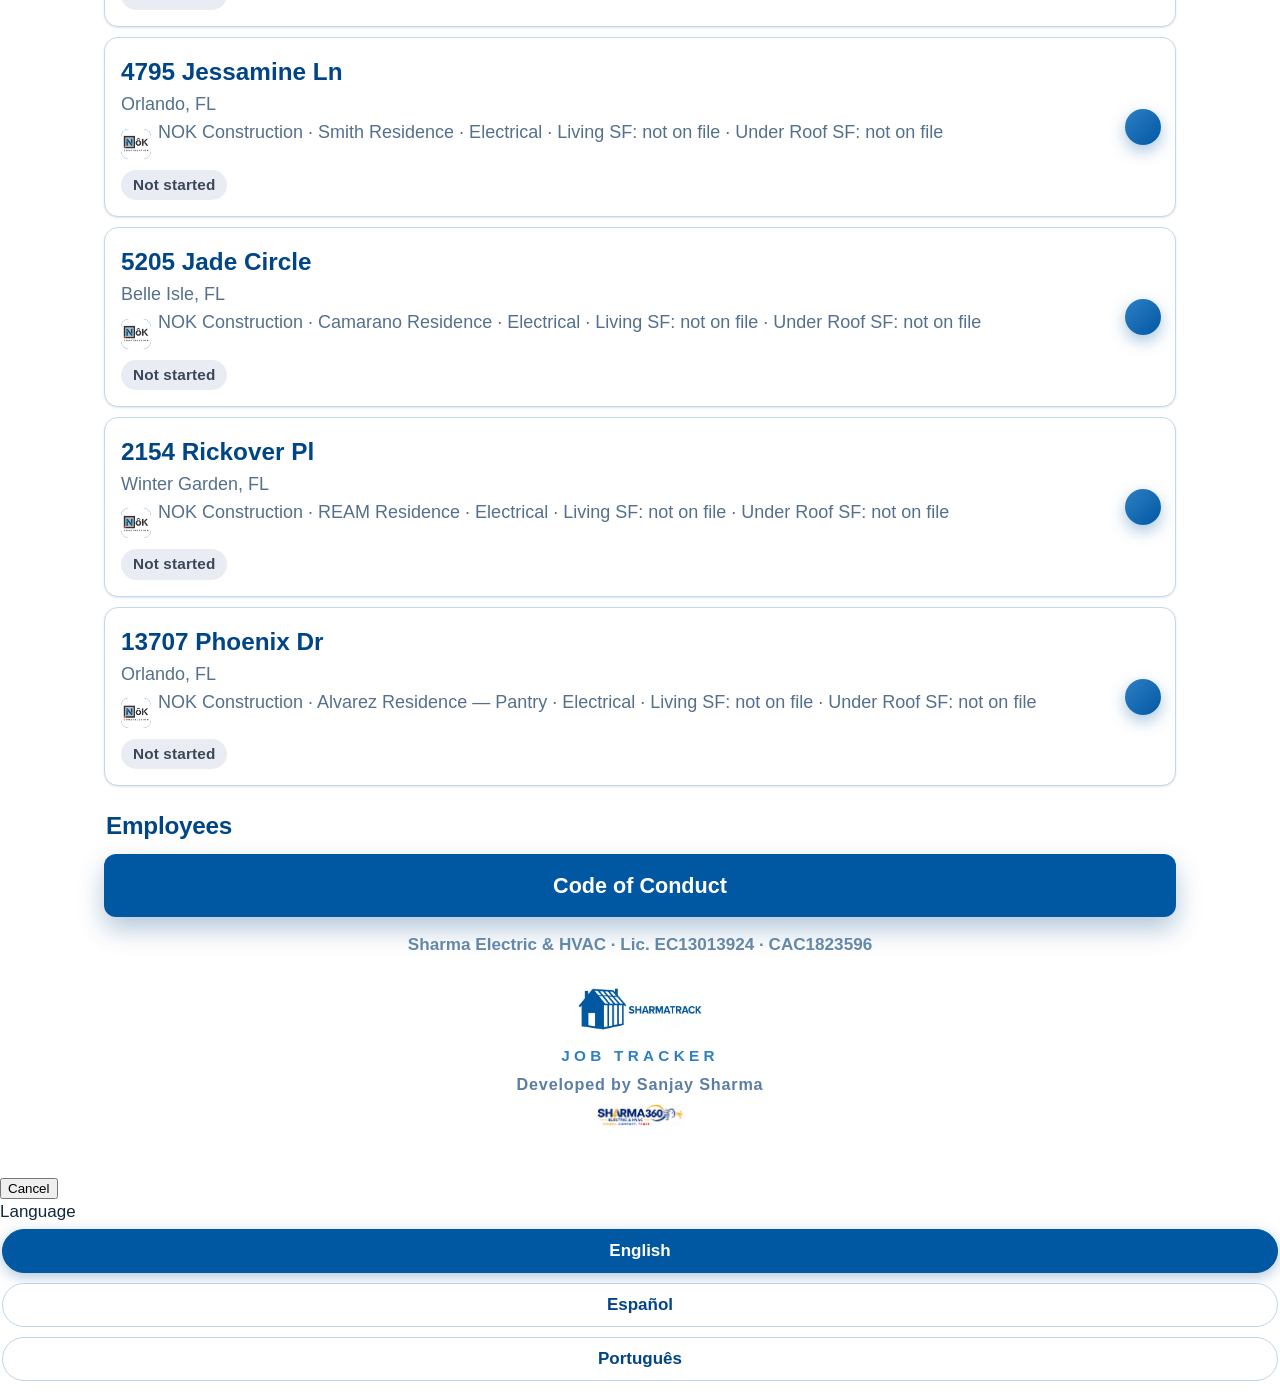
==== commit 8b880990: "SHARMA360 logo watermark (Sanjay 2026-11-25: 'Give all apps sharma360 logo'): small logo (700px art," ====
--- a/index.html
+++ b/index.html
@@ -47,7 +47,7 @@
   <h2 data-i18n="employees">Employees</h2>
   <a class="greenbtn" href="code-of-conduct/" data-i18n="coc">Code of Conduct</a>
   <div class="home-lic">Sharma Electric &amp; HVAC · Lic. EC13013924 · CAC1823596</div>
-  <div class="st-footer"><a class="st-link" href="https://sharmaelechvac.github.io/sharmatrack" target="_blank" rel="noopener"><img src="sharmatrack-logo-blue-on-white.png" alt="SHARMATRACK"></a><div class="st-tag">JOB TRACKER</div><div class="dev-credit">Developed by Sanjay Sharma</div>
+  <div class="st-footer"><a class="st-link" href="https://sharmaelechvac.github.io/sharmatrack" target="_blank" rel="noopener"><img src="sharmatrack-logo-blue-on-white.png" alt="SHARMATRACK"></a><div class="st-tag">JOB TRACKER</div><div class="dev-credit">Developed by Sanjay Sharma</div><img src="sharma360-logo.png" alt="SHARMA360" style="height:22px;width:auto;margin-top:8px">
 </div>
 </template>
 <script src="spa.js?v=2" defer></script>
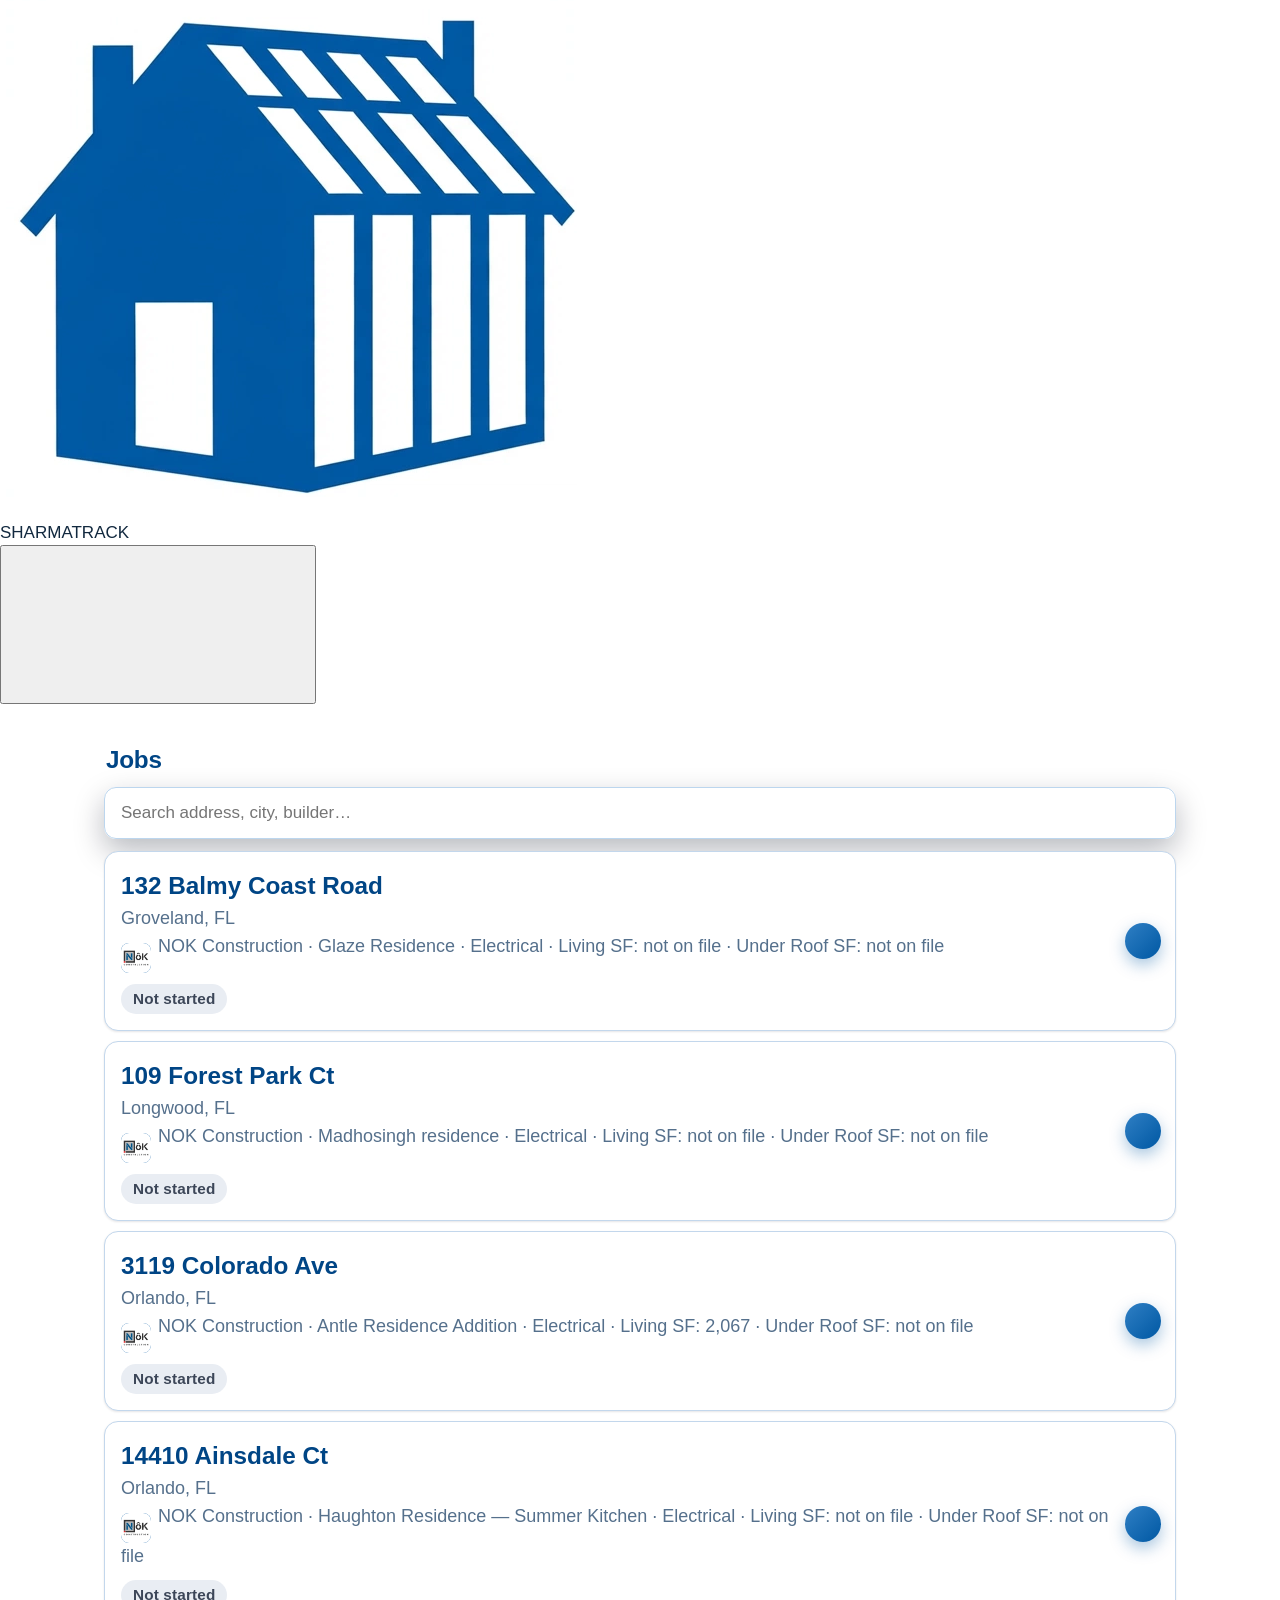
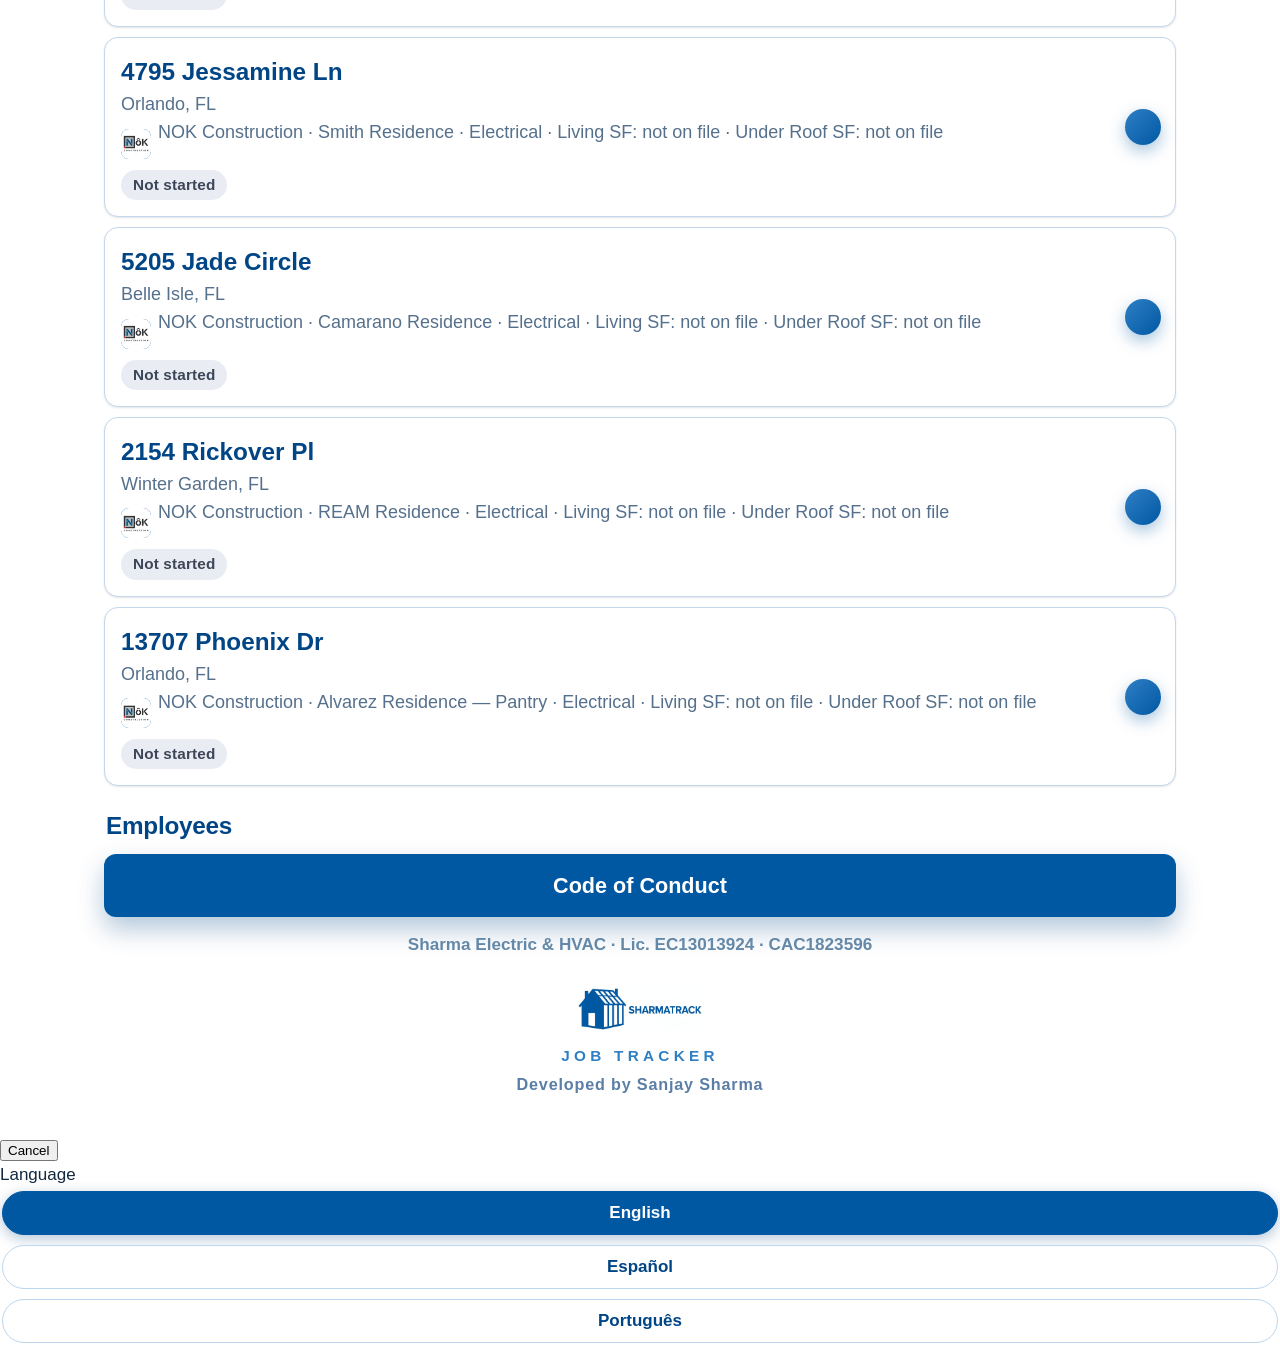
==== commit 7479ec40: "SHARMATRACK exception (Sanjay 2026-11-25 evening: 'Exception is sharmatrack — Remove it from those')" ====
--- a/index.html
+++ b/index.html
@@ -47,7 +47,7 @@
   <h2 data-i18n="employees">Employees</h2>
   <a class="greenbtn" href="code-of-conduct/" data-i18n="coc">Code of Conduct</a>
   <div class="home-lic">Sharma Electric &amp; HVAC · Lic. EC13013924 · CAC1823596</div>
-  <div class="st-footer"><a class="st-link" href="https://sharmaelechvac.github.io/sharmatrack" target="_blank" rel="noopener"><img src="sharmatrack-logo-blue-on-white.png" alt="SHARMATRACK"></a><div class="st-tag">JOB TRACKER</div><div class="dev-credit">Developed by Sanjay Sharma</div><img src="sharma360-logo.png" alt="SHARMA360" style="height:22px;width:auto;margin-top:8px">
+  <div class="st-footer"><a class="st-link" href="https://sharmaelechvac.github.io/sharmatrack" target="_blank" rel="noopener"><img src="sharmatrack-logo-blue-on-white.png" alt="SHARMATRACK"></a><div class="st-tag">JOB TRACKER</div><div class="dev-credit">Developed by Sanjay Sharma</div>
 </div>
 </template>
 <script src="spa.js?v=2" defer></script>
